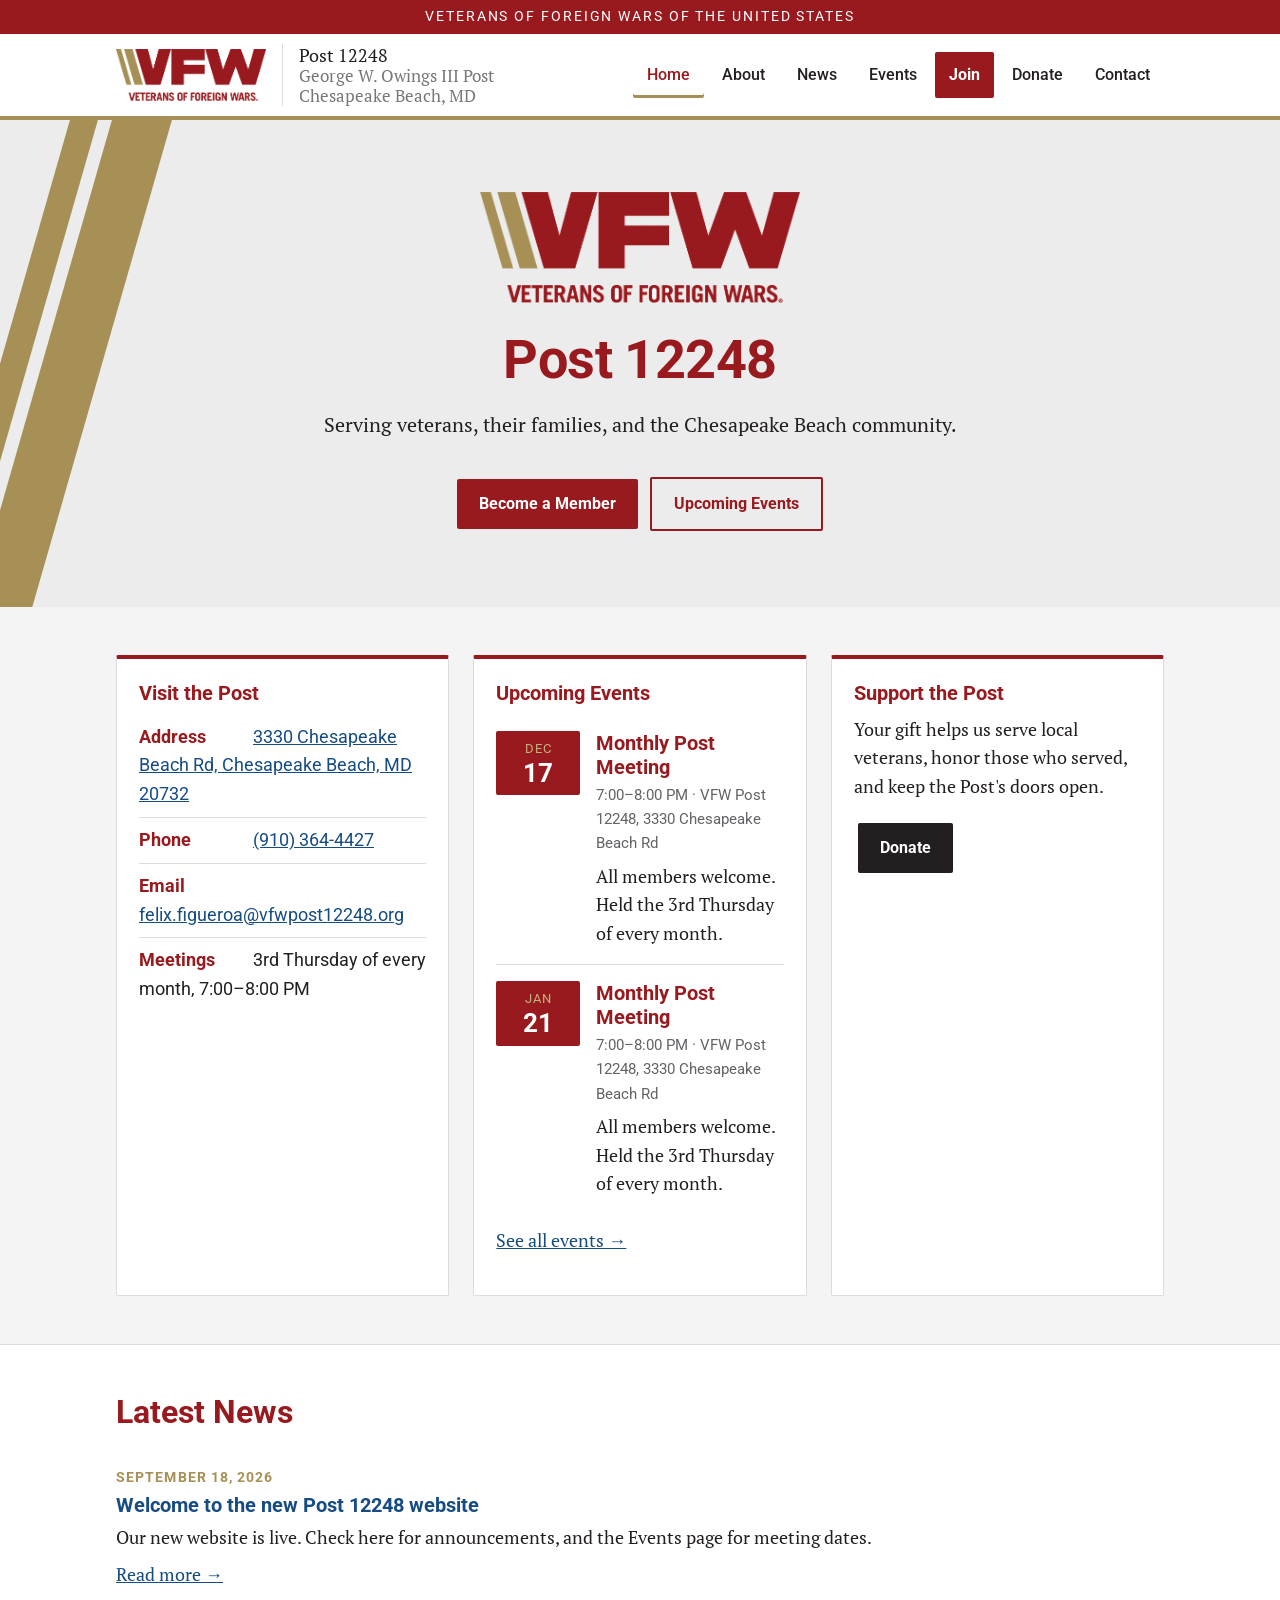
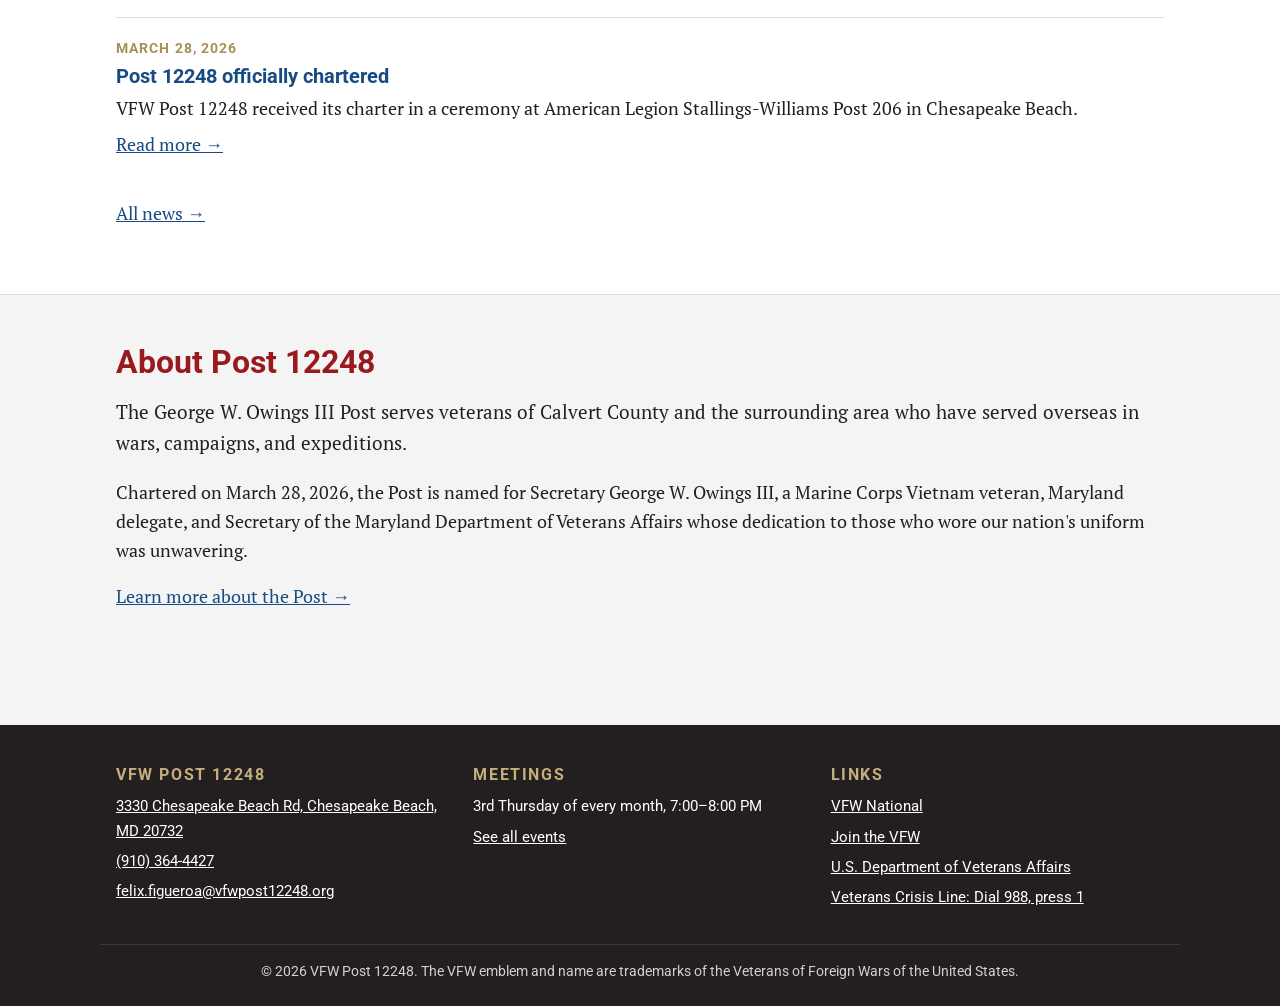
==== index.html @ eaed1338 "Add files via upload" ====
<!DOCTYPE html>
<html lang="en">
<head>
  <meta charset="utf-8">
  <meta name="viewport" content="width=device-width, initial-scale=1">
  <title>Home – VFW Post 12248</title>
  <meta name="description" content="VFW Post 12248, George W. Owings III Post, Chesapeake Beach, Maryland. Meetings the 3rd Thursday of every month at 7 PM.">
  <link rel="icon" type="image/png" href="images/favicon.png">
  <link rel="apple-touch-icon" href="images/apple-touch-icon.png">
  <link rel="preconnect" href="https://fonts.googleapis.com">
  <link rel="preconnect" href="https://fonts.gstatic.com" crossorigin>
  <link href="https://fonts.googleapis.com/css2?family=Roboto:wght@400;500;700&family=PT+Serif:ital,wght@0,400;0,700;1,400&display=swap" rel="stylesheet">
  <link rel="stylesheet" href="styles.css">
</head>
<body>
  <a class="skip" href="#main">Skip to content</a>
  <div class="topbar">Veterans of Foreign Wars of the United States</div>
  <header class="site">
    <div class="wrap">
      <a class="brand" href="index.html">
        <span class="logo"><img src="images/vfw-logo.png" alt="VFW – Veterans of Foreign Wars" width="150" height="52"></span>
        <span class="post"><strong>Post 12248</strong>George W. Owings III Post<span class="loc"><br>Chesapeake Beach, MD</span></span>
      </a>
      <button class="menu-btn" aria-expanded="false" aria-controls="nav">Menu</button>
      <nav class="main" id="nav" aria-label="Main">
        <ul><li><a href="index.html">Home</a></li><li><a href="about.html">About</a></li><li><a href="news.html">News</a></li><li><a href="events.html">Events</a></li><li><a href="join.html" class="cta">Join</a></li><li><a href="donate.html">Donate</a></li><li><a href="contact.html">Contact</a></li></ul>
      </nav>
    </div>
  </header>

  <main id="main">

    <section class="hero">
      <div class="stripes" aria-hidden="true"></div>
      <div class="wrap">
        <img class="hero-logo" src="images/vfw-logo.png" alt="VFW – Veterans of Foreign Wars" width="320" height="111">
        <h1>Post 12248</h1>
        <p>Serving veterans, their families, and the Chesapeake Beach community.</p>
        <a class="btn gold" href="join.html">Become a Member</a>
        <a class="btn outline" href="events.html">Upcoming Events</a>
      </div>
    </section>

    <section class="block">
      <div class="wrap grid">
        <div class="card">
          <h3>Visit the Post</h3>
          <ul class="info-list sans">
            <li><strong>Address</strong> <a href="https://maps.google.com/?q=3330+Chesapeake+Beach+Rd,+Chesapeake+Beach,+MD+20732">3330 Chesapeake Beach Rd, Chesapeake Beach, MD 20732</a></li>
            <li><strong>Phone</strong> <a href="tel:+19103644427">(910) 364-4427</a></li>
            <li><strong>Email</strong> <a href="mailto:felix.figueroa@vfwpost12248.org">felix.figueroa@vfwpost12248.org</a></li>
            <li><strong>Meetings</strong> 3rd Thursday of every month, 7:00–8:00 PM</li>
          </ul>
        </div>
        <div class="card">
          <h3>Upcoming Events</h3>
          <div data-events="3"></div>
          <p style="margin-top:12px"><a href="events.html">See all events &rarr;</a></p>
        </div>
        <div class="card">
          <h3>Support the Post</h3>
          <p>Your gift helps us serve local veterans, honor those who served, and keep the Post's doors open.</p>
          <a class="btn blue" href="donate.html">Donate</a>
        </div>
      </div>
    </section>

    <section class="block alt">
      <div class="wrap">
        <h2>Latest News</h2>
        <div data-news="2"></div>
        <p style="margin-top:12px"><a href="news.html">All news &rarr;</a></p>
      </div>
    </section>

    <section class="block">
      <div class="wrap">
        <h2>About Post 12248</h2>
        <p class="lead">The George W. Owings III Post serves veterans of Calvert County and the surrounding area who have served overseas in wars, campaigns, and expeditions.</p>
        <p>Chartered on March 28, 2026, the Post is named for Secretary George W. Owings III, a Marine Corps Vietnam veteran, Maryland delegate, and Secretary of the Maryland Department of Veterans Affairs whose dedication to those who wore our nation's uniform was unwavering.</p>
        <p style="margin-top:16px"><a href="about.html">Learn more about the Post &rarr;</a></p>
      </div>
    </section>

  </main>

  <footer class="site">
    <div class="wrap grid">
      <div>
        <h3>VFW Post 12248</h3>
        <ul>
          <li><a href="https://maps.google.com/?q=3330+Chesapeake+Beach+Rd,+Chesapeake+Beach,+MD+20732">3330 Chesapeake Beach Rd, Chesapeake Beach, MD 20732</a></li>
          <li><a href="tel:+19103644427">(910) 364-4427</a></li>
          <li><a href="mailto:felix.figueroa@vfwpost12248.org">felix.figueroa@vfwpost12248.org</a></li>
        </ul>
      </div>
      <div>
        <h3>Meetings</h3>
        <ul>
          <li>3rd Thursday of every month, 7:00–8:00 PM</li>
          <li><a href="events.html">See all events</a></li>
        </ul>
      </div>
      <div>
        <h3>Links</h3>
        <ul>
          <li><a href="https://www.vfw.org" rel="noopener">VFW National</a></li>
          <li><a href="https://www.vfw.org/join" rel="noopener">Join the VFW</a></li>
          <li><a href="https://www.va.gov" rel="noopener">U.S. Department of Veterans Affairs</a></li>
          <li><a href="https://www.veteranscrisisline.net" rel="noopener">Veterans Crisis Line: Dial 988, press 1</a></li>
        </ul>
      </div>
    </div>
    <div class="wrap legal">&copy; <span id="year">2026</span> VFW Post 12248. The VFW emblem and name are trademarks of the Veterans of Foreign Wars of the United States.</div>
  </footer>
  <script src="site.js"></script>
</body>
</html>
---- styles.css ----
/* VFW Post 12248 – site styles */
:root {
  /* VFW Brand Guidelines v2 (Aug 2018), primary palette */
  --vfw-red: #991a1e;
  --vfw-red-dark: #7d1518;
  --vfw-gold: #a79055;
  --vfw-gold-light: #c4b07a;
  /* secondary palette */
  --vfw-blue: #164c83;
  --vfw-gray: #767779;
  --vfw-black: #231f20;
  --text: #231f20;
  --muted: #626366;
  --bg: #f4f4f4;
  --card: #ffffff;
  --border: #dcdcdc;
  --max: 1080px;
  --sans: "Roboto", Arial, Helvetica, sans-serif;
  --serif: "PT Serif", Georgia, "Times New Roman", serif;
}
* { box-sizing: border-box; }
html { scroll-behavior: smooth; }
body {
  margin: 0;
  font-family: var(--serif);
  font-size: 18px;
  line-height: 1.6;
  color: var(--text);
  background: var(--bg);
}
a { color: var(--vfw-blue); }
a:hover { color: var(--vfw-red); }
img { max-width: 100%; height: auto; display: block; }
h1, h2, h3 { font-family: var(--sans); font-weight: 700; line-height: 1.2; color: var(--vfw-red); margin: 0 0 0.5em; }
h1 { font-size: clamp(1.9rem, 4vw, 2.8rem); }
h2 { font-size: clamp(1.5rem, 3vw, 2rem); }
h3 { font-size: 1.25rem; }
p { margin: 0 0 1em; }
.sans { font-family: var(--sans); }
.wrap { max-width: var(--max); margin: 0 auto; padding: 0 16px; }
.skip { position: absolute; left: -999px; top: 0; background: #fff; padding: 8px; z-index: 100; }
.skip:focus { left: 8px; }

/* Header / nav */
.topbar {
  background: var(--vfw-red);
  color: #fff;
  font-family: var(--sans);
  font-size: 0.85rem;
  letter-spacing: 0.14em;
  text-transform: uppercase;
  text-align: center;
  padding: 6px 16px;
}
header.site {
  background: #fff;
  color: var(--text);
  border-bottom: 4px solid var(--vfw-gold);
  position: relative;
}
header.site .wrap {
  display: flex;
  align-items: center;
  justify-content: space-between;
  gap: 16px;
  min-height: 80px;
}
.brand { display: flex; align-items: center; gap: 16px; color: var(--text); text-decoration: none; padding: 10px 0; }
.brand .logo { display: flex; flex-shrink: 0; }
.brand .logo img { width: 150px; height: auto; } /* never below 100px wide (brand minimum) */
.brand .post { font-family: var(--serif); color: var(--vfw-gray); font-size: 1.05rem; line-height: 1.2; border-left: 1px solid var(--border); padding-left: 16px; }
.brand .post strong { display: block; color: var(--text); font-weight: 400; font-size: 1.15rem; }
.wordmark { width: 280px; height: auto; margin: 0 0 20px; }
nav.main ul { list-style: none; margin: 0; padding: 0; display: flex; gap: 4px; }
nav.main a {
  display: block; padding: 10px 14px; color: var(--text); text-decoration: none;
  font-family: var(--sans); font-weight: 500; font-size: 1rem; border-radius: 2px;
}
nav.main a:hover, nav.main a[aria-current="page"] { color: var(--vfw-red); box-shadow: inset 0 -3px 0 var(--vfw-gold); }
nav.main a.cta { background: var(--vfw-red); color: #fff; font-weight: 700; box-shadow: none; }
nav.main a.cta:hover { background: var(--vfw-red-dark); color: #fff; }
.menu-btn {
  display: none; background: none; border: 2px solid var(--vfw-red); color: var(--vfw-red);
  padding: 8px 12px; border-radius: 4px; font-size: 1rem; cursor: pointer;
  font-family: var(--sans);
}
@media (max-width: 820px) {
  .menu-btn { display: block; }
  .brand .logo img { width: 110px; }
  .brand .post { font-size: 0.85rem; line-height: 1.25; }
  .brand .post strong { font-size: 1rem; }
  .brand .post .loc { display: none; }
  .topbar { font-size: 0.7rem; letter-spacing: 0.08em; }
  .hero { padding: 56px 16px; }
  .hero .stripes { display: none; }
  .hero { border-left: 10px solid var(--vfw-gold); }
  nav.main { display: none; position: absolute; left: 0; right: 0; top: 100%;
    background: #fff; border-bottom: 4px solid var(--vfw-gold); box-shadow: 0 8px 16px rgba(0,0,0,0.12); z-index: 50; }
  nav.main.open { display: block; }
  nav.main ul { flex-direction: column; padding: 8px 16px 16px; }
  nav.main a { padding: 14px; font-size: 1.1rem; }
}

/* Hero */
.hero {
  position: relative; overflow: hidden;
  background: #ececec;
  color: var(--text);
  text-align: center;
  padding: 72px 16px;
}
/* Brand "bold stripes" device: two stripes at 74°, thin = X, gap = 0.5X, wide = 1.5X+ */
.stripes { position: absolute; top: -10%; bottom: -10%; left: 0; width: 220px; pointer-events: none; }
.stripes::before, .stripes::after { content: ""; position: absolute; top: 0; bottom: 0; background: var(--vfw-gold); transform: skewX(-16deg); }
.stripes::before { left: 0; width: 28px; }
.stripes::after { left: 42px; width: 60px; }
.hero .wrap { position: relative; }
.hero h1 { color: var(--vfw-red); margin-bottom: 0.3em; font-size: clamp(2.2rem, 5vw, 3.4rem); letter-spacing: -0.01em; }
.hero p { font-size: 1.25rem; max-width: 640px; margin: 0 auto 1.6em; }
.hero-logo { width: min(320px, 70vw); height: auto; margin: 0 auto 24px; }
.btn {
  display: inline-block; padding: 12px 22px; border-radius: 2px; text-decoration: none;
  font-family: var(--sans); font-weight: bold; font-size: 1rem; margin: 4px;
}
.btn.gold { background: var(--vfw-red); color: #fff; }
.btn.gold:hover { background: var(--vfw-red-dark); color: #fff; }
.btn.outline { border: 2px solid var(--vfw-red); color: var(--vfw-red); }
.btn.outline:hover { background: var(--vfw-red); color: #fff; }
.btn.blue { background: var(--vfw-black); color: #fff; }
.btn.blue:hover { background: #000; color: #fff; }

/* Sections */
section.block { padding: 48px 0; }
section.block.alt { background: #fff; border-top: 1px solid var(--border); border-bottom: 1px solid var(--border); }
.page-title { position: relative; overflow: hidden; background: var(--vfw-red); color: #fff; padding: 36px 16px; border-bottom: 4px solid var(--vfw-gold); }
.page-title .stripes::before, .page-title .stripes::after { background: rgba(255,255,255,0.10); }
.page-title .wrap { position: relative; }
.page-title h1 { color: #fff; margin: 0; }
.page-title p { margin: 6px 0 0; opacity: 0.9; }
.grid { display: grid; gap: 24px; grid-template-columns: repeat(auto-fit, minmax(260px, 1fr)); }
.card {
  background: var(--card); border: 1px solid var(--border); border-top: 4px solid var(--vfw-red);
  padding: 22px; border-radius: 2px;
}
.card h3 { margin-top: 0; }
.lead { font-size: 1.2rem; }
.muted { color: var(--muted); }
.placeholder {
  background: #fff8dc; border: 2px dashed #c9a227; padding: 12px 16px; border-radius: 2px;
  font-family: var(--sans); font-size: 0.95rem; color: #6b5300;
}
.photo-slot {
  background: #e9e6dd; border: 2px dashed #b9b4a6; border-radius: 4px; min-height: 220px;
  display: flex; align-items: center; justify-content: center; text-align: center;
  color: var(--muted); font-family: var(--sans); font-size: 0.95rem; padding: 16px;
}
.figure { margin: 24px 0 0; }
.portrait { float: right; margin: 0 0 12px 24px; width: 180px; text-align: center; }
.portrait img { border-radius: 2px; border: 1px solid var(--border); }
.portrait figcaption { font-family: var(--sans); font-size: 0.85rem; color: var(--muted); margin-top: 6px; }
@media (max-width: 600px) { .portrait { float: none; margin: 0 auto 16px; } }
.figure img { border-radius: 2px; border: 1px solid var(--border); }
.figure figcaption { font-family: var(--sans); font-size: 0.9rem; color: var(--muted); margin-top: 8px; }
.info-list { list-style: none; padding: 0; margin: 0; }
.info-list li { padding: 8px 0; border-bottom: 1px solid var(--border); }
.info-list li:last-child { border-bottom: 0; }
.info-list strong { display: inline-block; min-width: 110px; color: var(--vfw-red); }
table { width: 100%; border-collapse: collapse; background: #fff; }
th, td { text-align: left; padding: 10px 12px; border-bottom: 1px solid var(--border); vertical-align: top; }
th { background: var(--vfw-red); color: #fff; font-family: var(--sans); font-weight: bold; }

/* Events */
.event { display: grid; grid-template-columns: 84px 1fr; gap: 16px; padding: 16px 0; border-bottom: 1px solid var(--border); }
.event:last-child { border-bottom: 0; }
.event .date {
  background: var(--vfw-red); color: #fff; border-radius: 2px; text-align: center; padding: 8px 4px;
  font-family: var(--sans); align-self: start;
}
.event .date .m { display: block; font-size: 0.8rem; text-transform: uppercase; color: var(--vfw-gold-light); letter-spacing: 0.08em; }
.event .date .d { display: block; font-size: 1.6rem; font-weight: bold; line-height: 1.1; }
.event .date.multi .d { font-size: 1.05rem; padding-top: 4px; }
.event h3 { margin: 0 0 4px; }
.event .meta { font-family: var(--sans); font-size: 0.95rem; color: var(--muted); margin-bottom: 6px; }
.event p { margin: 0; }
.no-events { color: var(--muted); font-style: italic; }

/* News */
.news-item { padding: 20px 0; border-bottom: 1px solid var(--border); }
.news-item:last-child { border-bottom: 0; }
.news-date { font-family: var(--sans); font-size: 0.85rem; text-transform: uppercase; letter-spacing: 0.08em; color: var(--vfw-gold); font-weight: 700; margin-bottom: 4px; }
.news-item h3 { margin: 0 0 6px; }
.news-item h3 a { text-decoration: none; }
.news-item h3 a:hover { text-decoration: underline; }
.story { font-size: 1.1rem; }
.story img { margin: 16px 0; border-radius: 4px; }
.news-item p { margin: 0 0 8px; }

/* Forms */
form label { display: block; font-family: var(--sans); font-weight: 700; margin: 14px 0 6px; color: var(--text); }
form input, form textarea, form select {
  width: 100%; padding: 12px; font-size: 1rem; border: 1px solid #b9b4a6; border-radius: 4px; font-family: inherit;
}
form input:focus, form textarea:focus { outline: 3px solid var(--vfw-gold-light); border-color: var(--vfw-red); }
form button { margin-top: 18px; border: 0; cursor: pointer; }

/* Map */
.map { border: 0; width: 100%; height: 320px; border-radius: 4px; border: 1px solid var(--border); }

/* Footer */
footer.site {
  background: var(--vfw-black); color: #fff; padding: 40px 0 24px; margin-top: 48px;
  font-family: var(--sans); font-size: 0.95rem;
}
footer.site h3 { color: var(--vfw-gold-light); font-family: var(--sans); font-size: 1rem; text-transform: uppercase; letter-spacing: 0.1em; margin-bottom: 10px; }
footer.site a { color: #fff; }
footer.site a:hover { color: var(--vfw-gold-light); }
footer.site ul { list-style: none; padding: 0; margin: 0; }
footer.site li { margin: 6px 0; }
footer.site .legal { border-top: 1px solid rgba(255,255,255,0.15); margin-top: 28px; padding-top: 16px; font-size: 0.85rem; opacity: 0.8; text-align: center; }
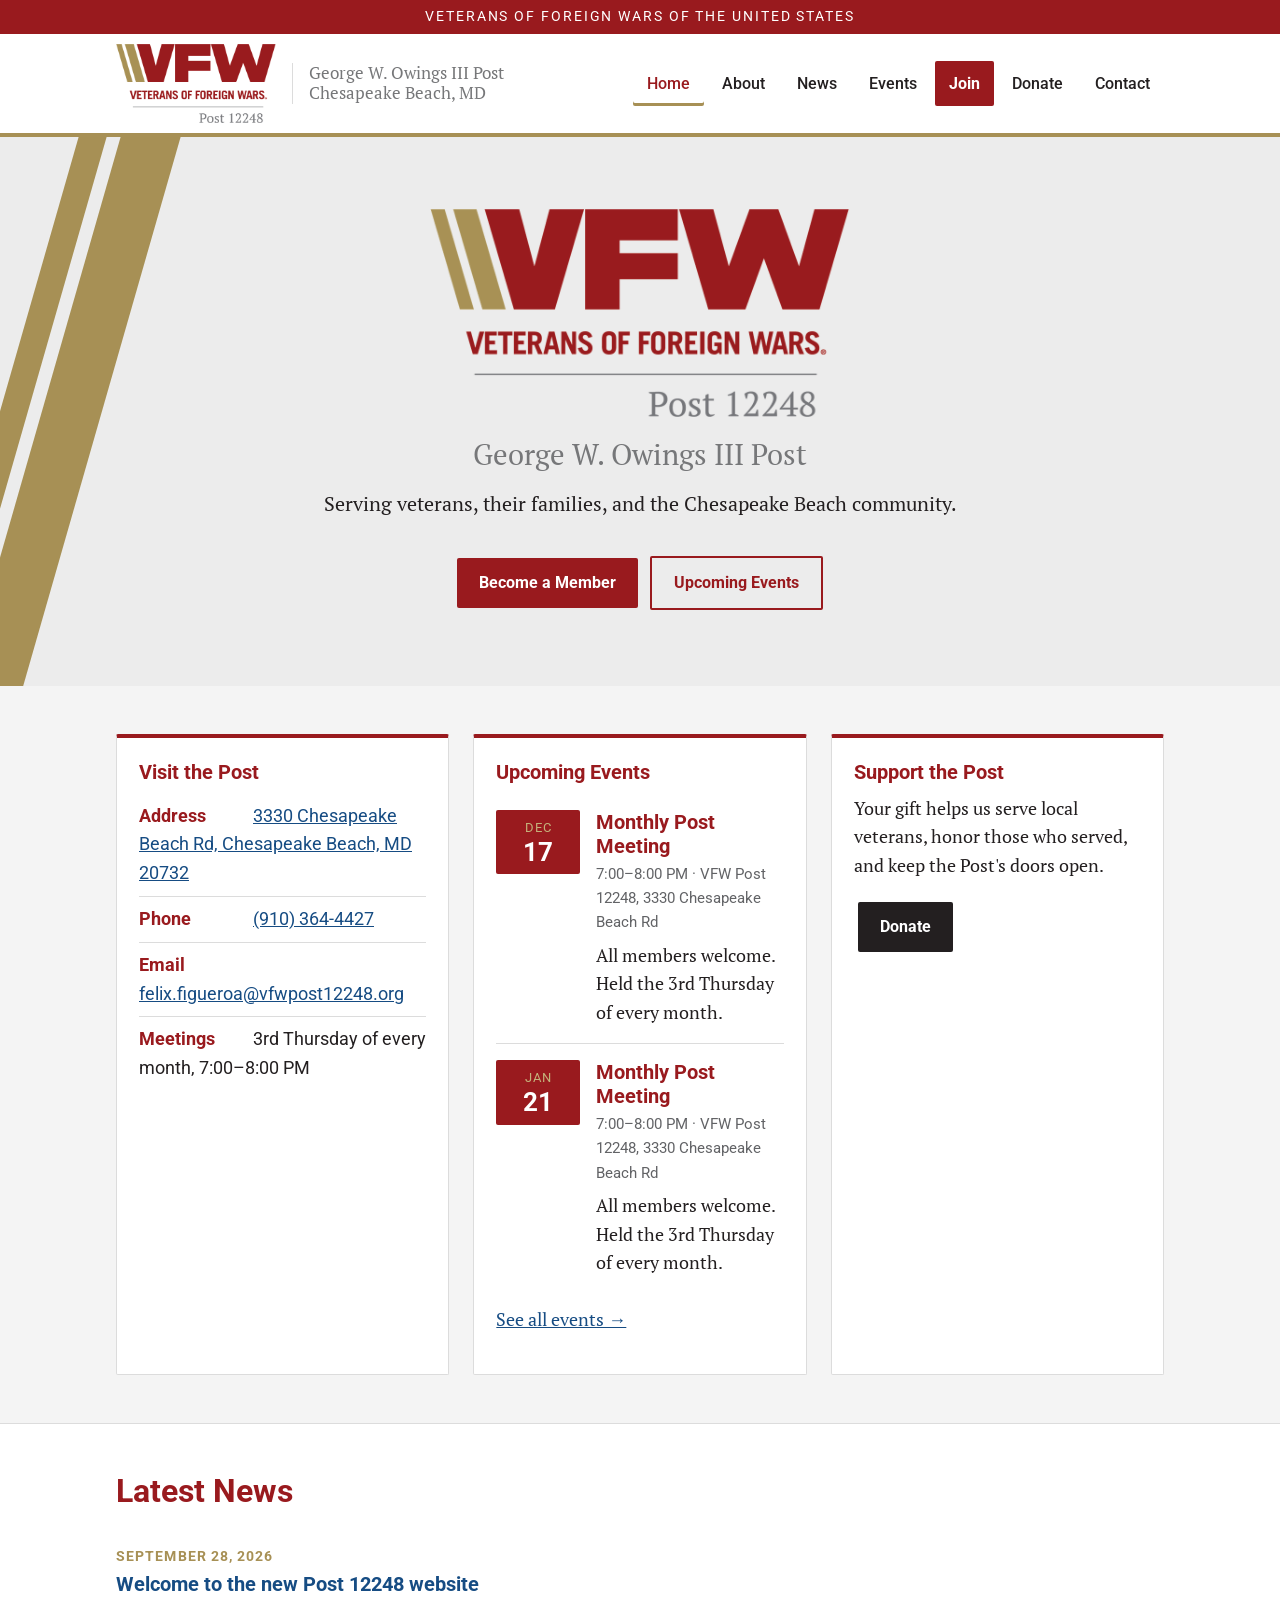
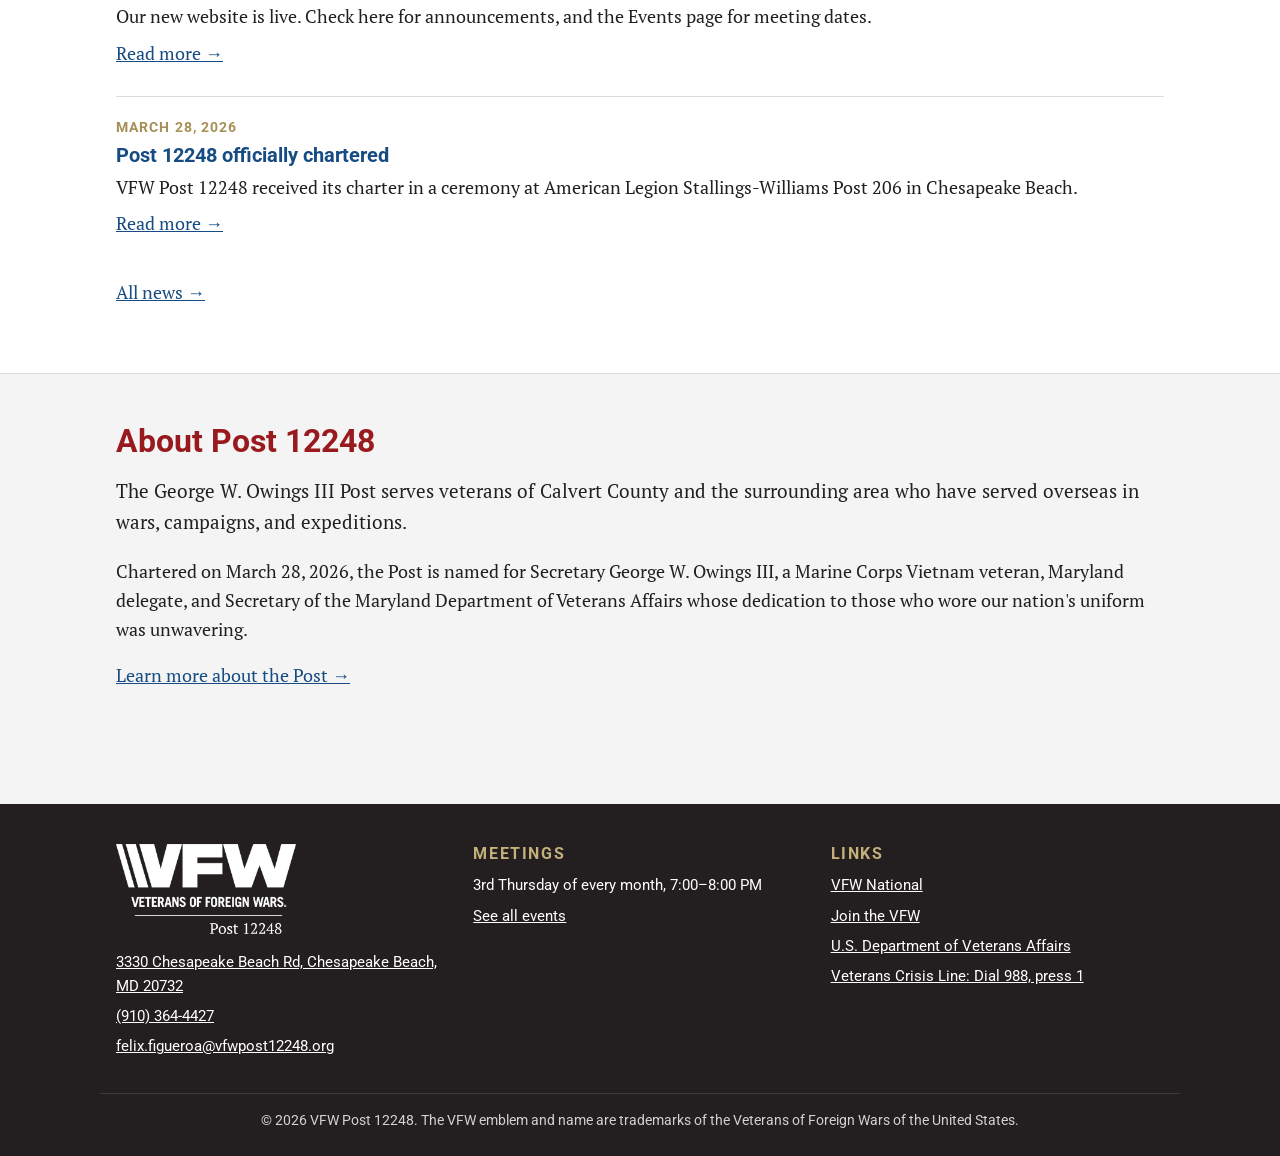
==== commit 08b2c663: "Add files via upload" ====
--- a/index.html
+++ b/index.html
@@ -18,8 +18,8 @@
   <header class="site">
     <div class="wrap">
       <a class="brand" href="index.html">
-        <span class="logo"><img src="images/vfw-logo.png" alt="VFW – Veterans of Foreign Wars" width="150" height="52"></span>
-        <span class="post"><strong>Post 12248</strong>George W. Owings III Post<span class="loc"><br>Chesapeake Beach, MD</span></span>
+        <span class="logo"><img src="images/post12248-logo.png" alt="VFW – Veterans of Foreign Wars, Post 12248" width="160" height="79"></span>
+        <span class="post">George W. Owings III Post<span class="loc"><br>Chesapeake Beach, MD</span></span>
       </a>
       <button class="menu-btn" aria-expanded="false" aria-controls="nav">Menu</button>
       <nav class="main" id="nav" aria-label="Main">
@@ -33,8 +33,7 @@
     <section class="hero">
       <div class="stripes" aria-hidden="true"></div>
       <div class="wrap">
-        <img class="hero-logo" src="images/vfw-logo.png" alt="VFW – Veterans of Foreign Wars" width="320" height="111">
-        <h1>Post 12248</h1>
+        <h1 class="hero-title"><img class="hero-logo" src="images/post12248-logo.png" alt="VFW Post 12248" width="420" height="208"><span>George W. Owings III Post</span></h1>
         <p>Serving veterans, their families, and the Chesapeake Beach community.</p>
         <a class="btn gold" href="join.html">Become a Member</a>
         <a class="btn outline" href="events.html">Upcoming Events</a>
@@ -87,7 +86,7 @@
   <footer class="site">
     <div class="wrap grid">
       <div>
-        <h3>VFW Post 12248</h3>
+        <img class="footer-logo" src="images/post12248-logo-white.png" alt="VFW Post 12248" width="180" height="89" loading="lazy">
         <ul>
           <li><a href="https://maps.google.com/?q=3330+Chesapeake+Beach+Rd,+Chesapeake+Beach,+MD+20732">3330 Chesapeake Beach Rd, Chesapeake Beach, MD 20732</a></li>
           <li><a href="tel:+19103644427">(910) 364-4427</a></li>
--- a/styles.css
+++ b/styles.css
@@ -67,9 +67,9 @@
 }
 .brand { display: flex; align-items: center; gap: 16px; color: var(--text); text-decoration: none; padding: 10px 0; }
 .brand .logo { display: flex; flex-shrink: 0; }
-.brand .logo img { width: 150px; height: auto; } /* never below 100px wide (brand minimum) */
+.brand .logo img { width: 160px; height: auto; } /* official Post logo; never below 100px wide (brand minimum) */
 .brand .post { font-family: var(--serif); color: var(--vfw-gray); font-size: 1.05rem; line-height: 1.2; border-left: 1px solid var(--border); padding-left: 16px; }
-.brand .post strong { display: block; color: var(--text); font-weight: 400; font-size: 1.15rem; }
+
 .wordmark { width: 280px; height: auto; margin: 0 0 20px; }
 nav.main ul { list-style: none; margin: 0; padding: 0; display: flex; gap: 4px; }
 nav.main a {
@@ -88,7 +88,6 @@
   .menu-btn { display: block; }
   .brand .logo img { width: 110px; }
   .brand .post { font-size: 0.85rem; line-height: 1.25; }
-  .brand .post strong { font-size: 1rem; }
   .brand .post .loc { display: none; }
   .topbar { font-size: 0.7rem; letter-spacing: 0.08em; }
   .hero { padding: 56px 16px; }
@@ -117,7 +116,9 @@
 .hero .wrap { position: relative; }
 .hero h1 { color: var(--vfw-red); margin-bottom: 0.3em; font-size: clamp(2.2rem, 5vw, 3.4rem); letter-spacing: -0.01em; }
 .hero p { font-size: 1.25rem; max-width: 640px; margin: 0 auto 1.6em; }
-.hero-logo { width: min(320px, 70vw); height: auto; margin: 0 auto 24px; }
+.hero-logo { width: min(420px, 80vw); height: auto; margin: 0 auto 20px; display: block; }
+.hero-title span { display: block; font-family: var(--serif); font-weight: 400; color: var(--vfw-gray); font-size: clamp(1.3rem, 3vw, 1.8rem); letter-spacing: 0; }
+.footer-logo { width: 180px; height: auto; margin: 0 0 16px; }
 .btn {
   display: inline-block; padding: 12px 22px; border-radius: 2px; text-decoration: none;
   font-family: var(--sans); font-weight: bold; font-size: 1rem; margin: 4px;
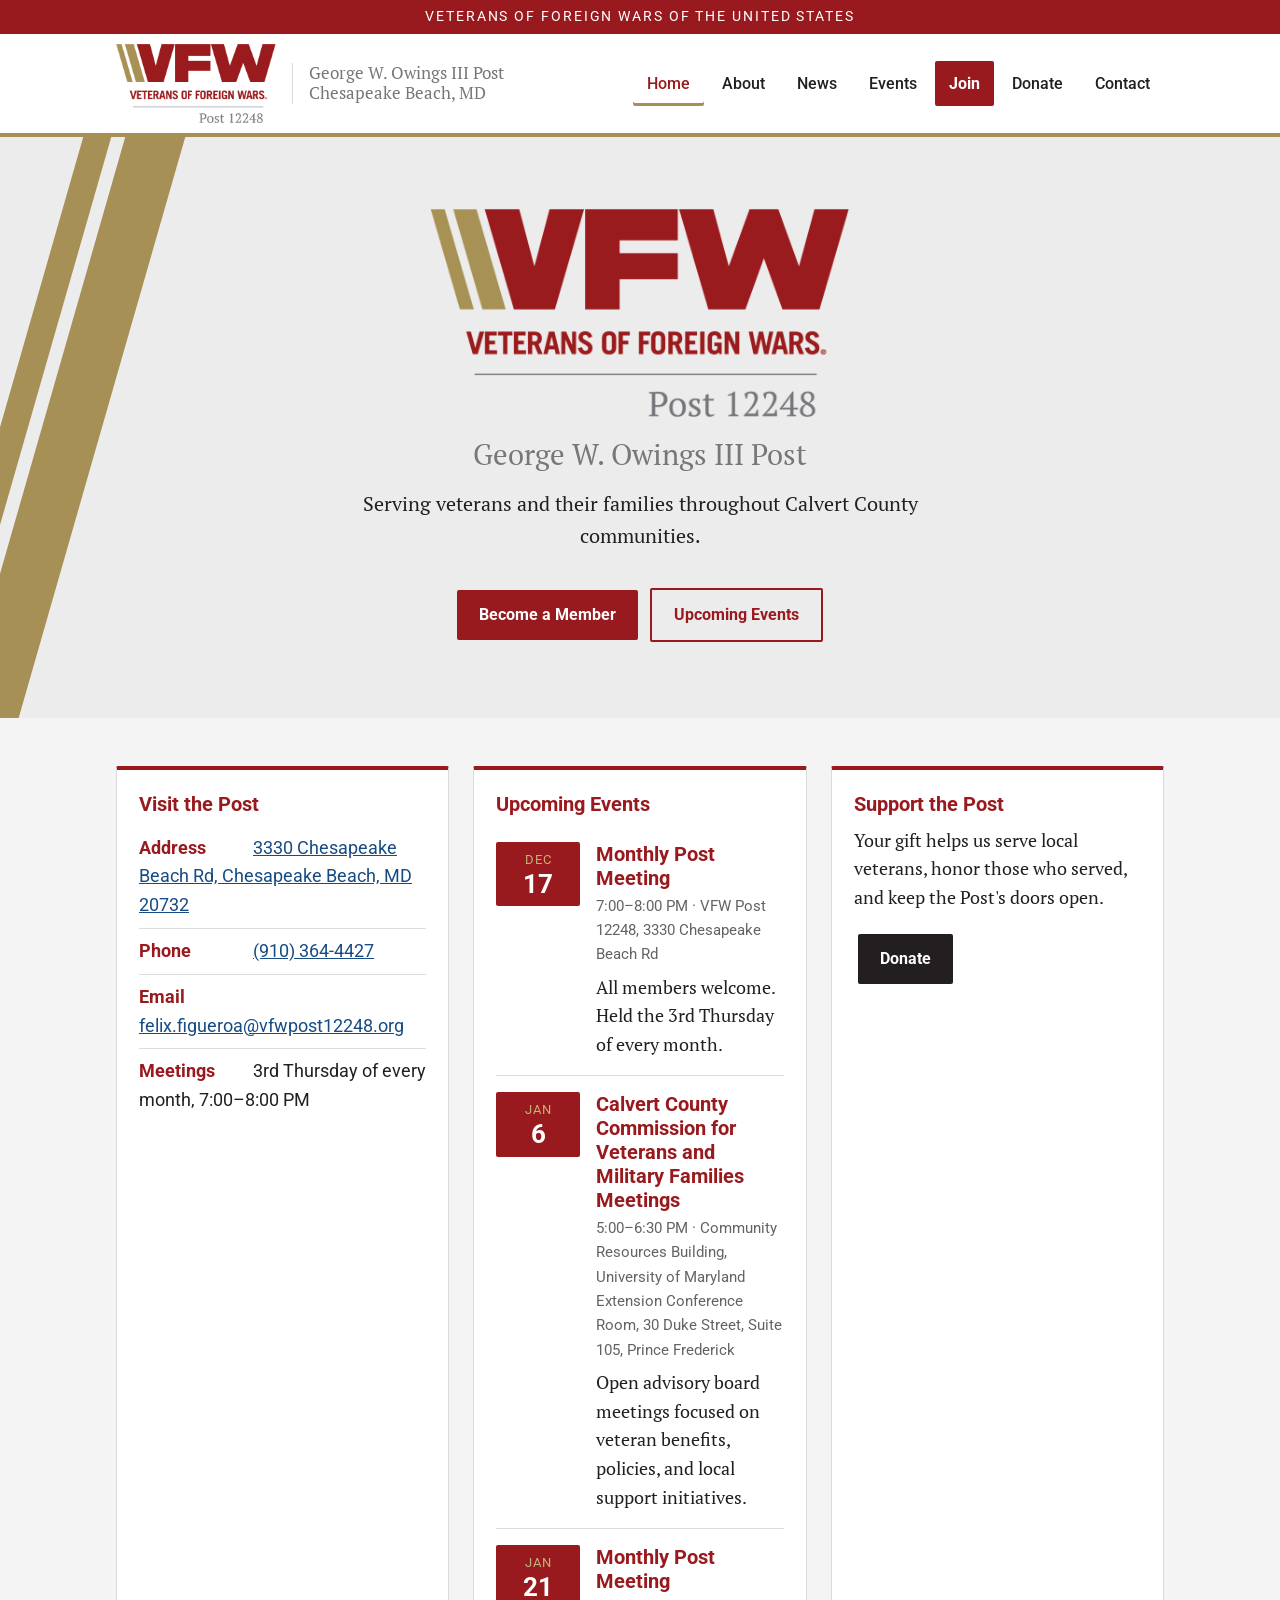
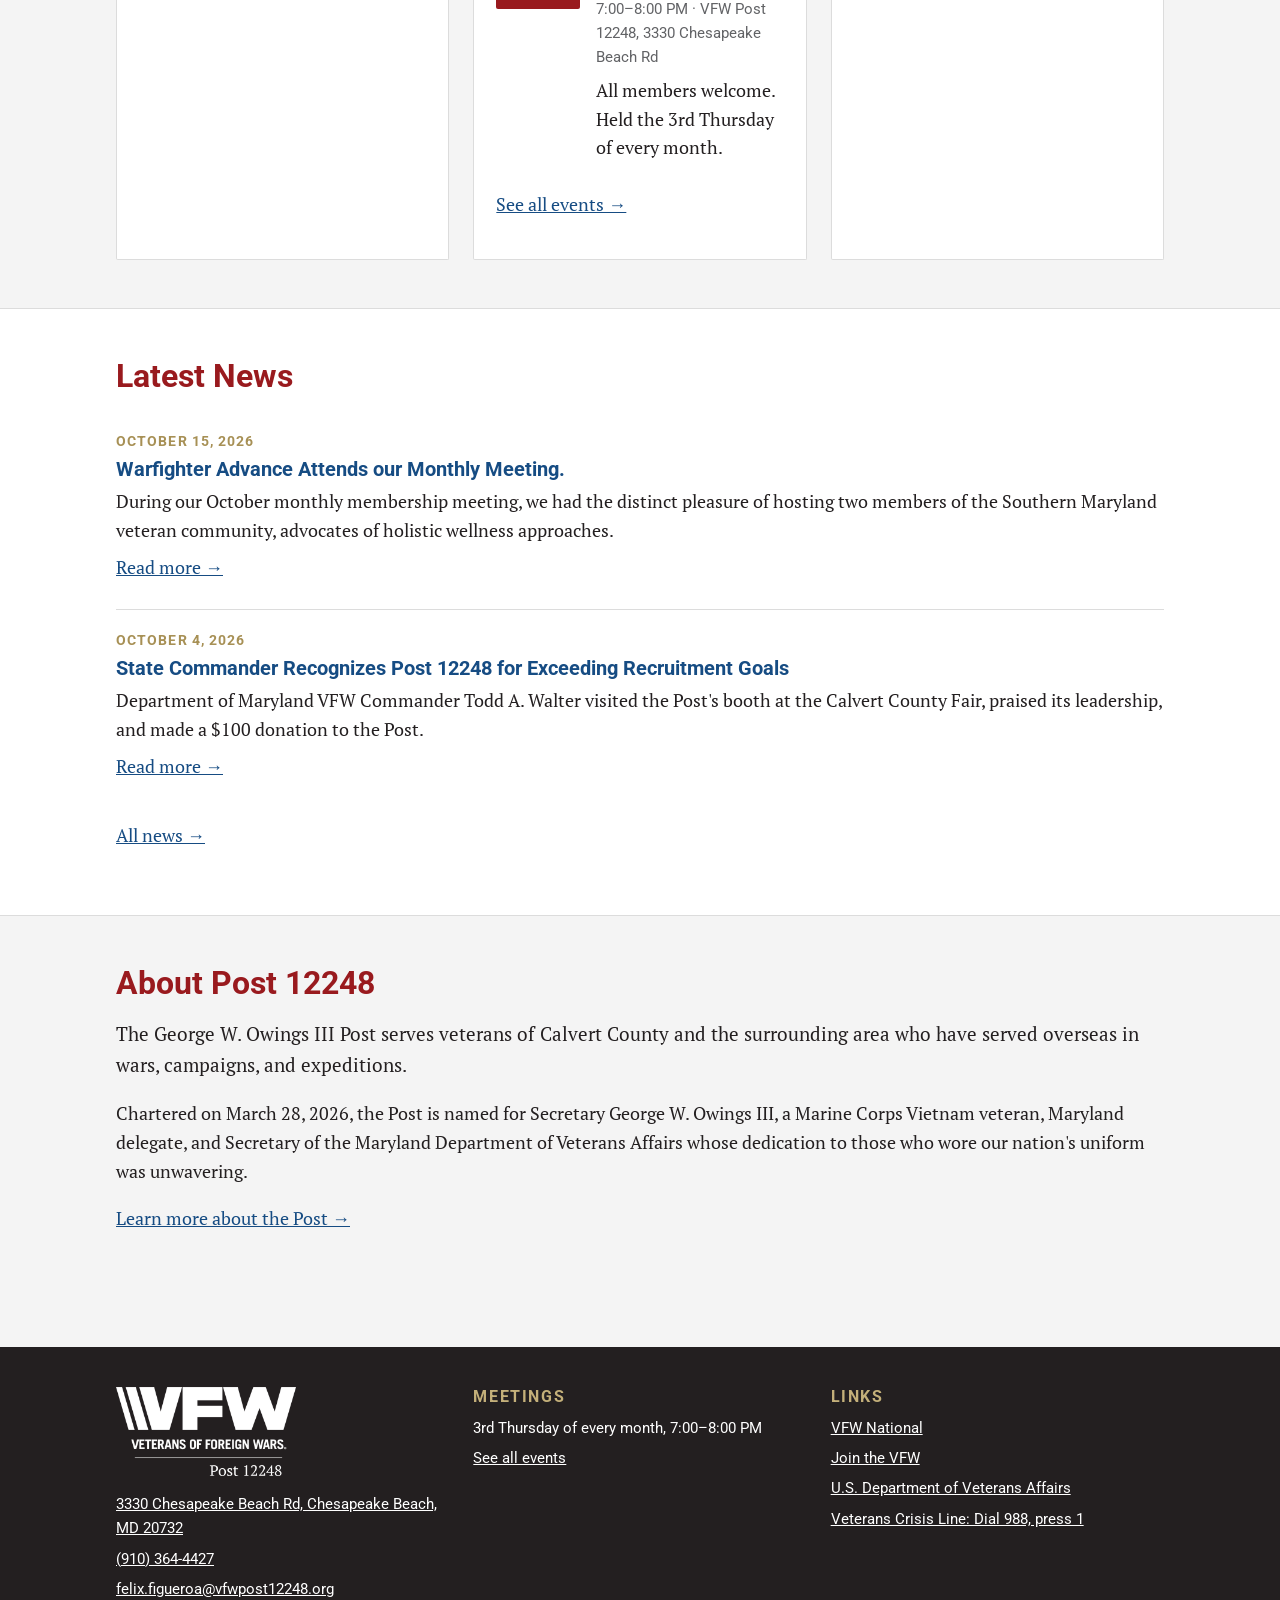
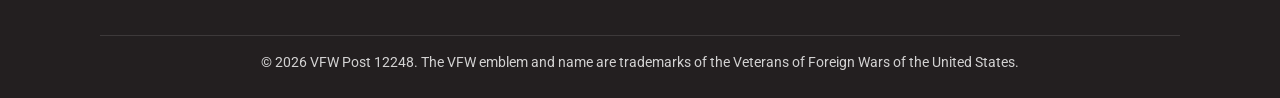
==== commit b909f549: "Update index.html" ====
--- a/index.html
+++ b/index.html
@@ -34,7 +34,7 @@
       <div class="stripes" aria-hidden="true"></div>
       <div class="wrap">
         <h1 class="hero-title"><img class="hero-logo" src="images/post12248-logo.png" alt="VFW Post 12248" width="420" height="208"><span>George W. Owings III Post</span></h1>
-        <p>Serving veterans, their families, and the Chesapeake Beach community.</p>
+        <p>Serving veterans and their families throughout Calvert County communities.</p>
         <a class="btn gold" href="join.html">Become a Member</a>
         <a class="btn outline" href="events.html">Upcoming Events</a>
       </div>
--- a/styles.css
+++ b/styles.css
@@ -183,6 +183,8 @@
 .event h3 { margin: 0 0 4px; }
 .event .meta { font-family: var(--sans); font-size: 0.95rem; color: var(--muted); margin-bottom: 6px; }
 .event p { margin: 0; }
+.event-img { display: block; margin-top: 12px; max-width: 360px; }
+.event-img img { border: 1px solid var(--border); border-radius: 2px; }
 .no-events { color: var(--muted); font-style: italic; }
 
 /* News */
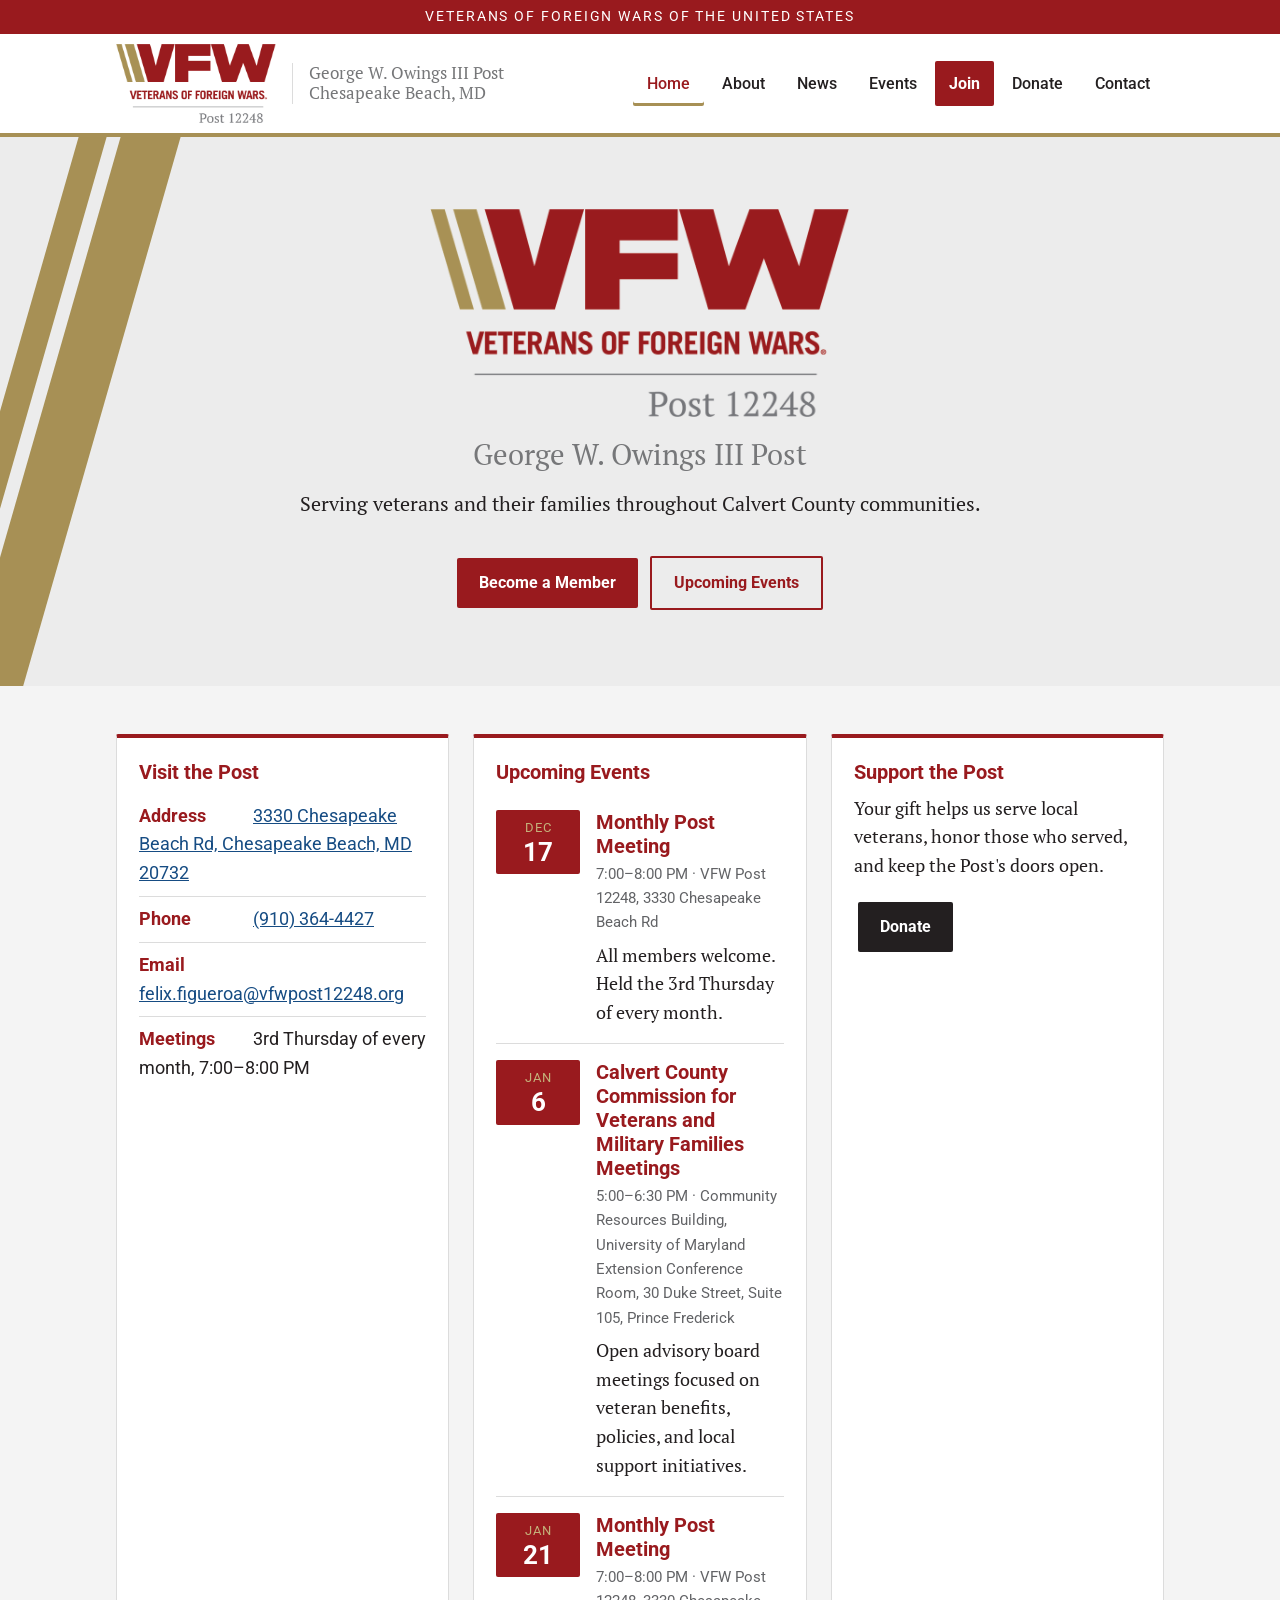
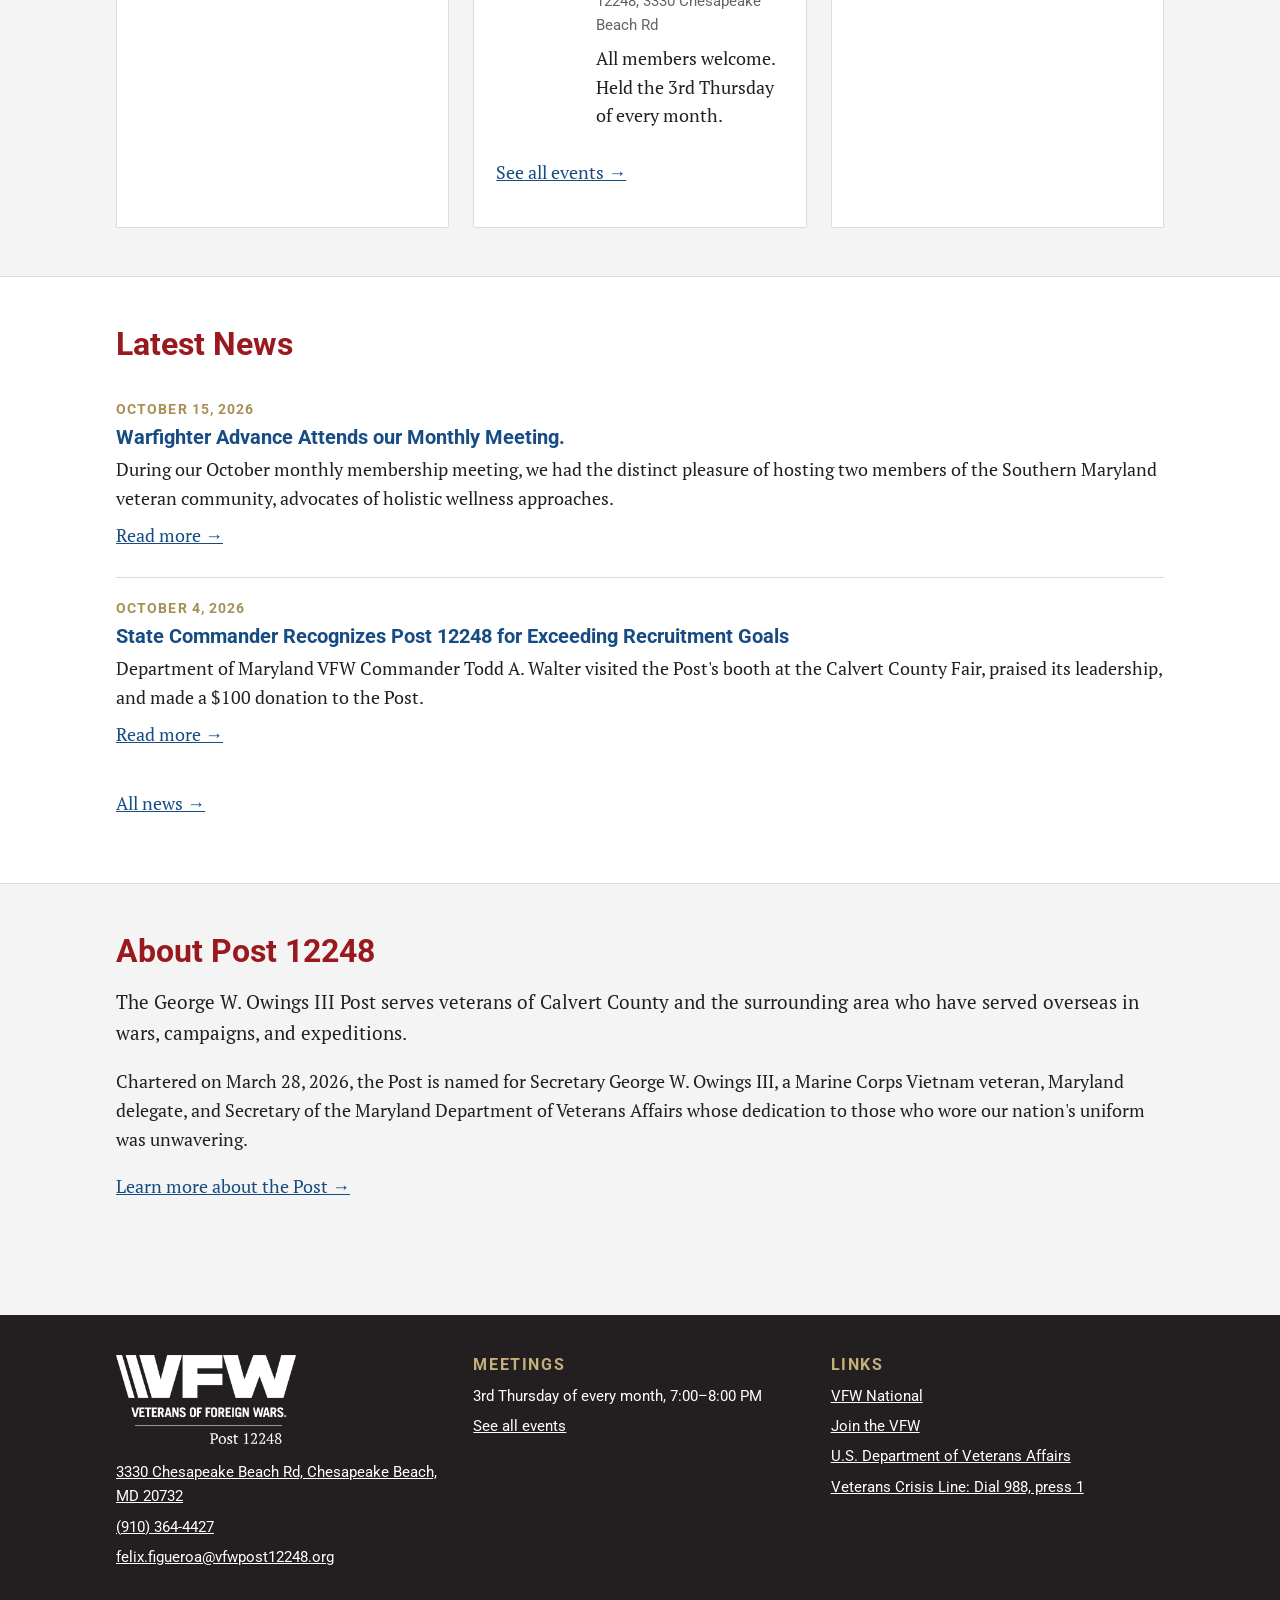
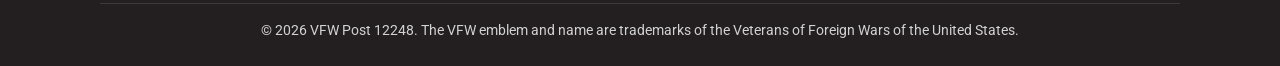
==== commit 94117f2b: "Add files via upload" ====
--- a/index.html
+++ b/index.html
@@ -5,6 +5,7 @@
   <meta name="viewport" content="width=device-width, initial-scale=1">
   <title>Home – VFW Post 12248</title>
   <meta name="description" content="VFW Post 12248, George W. Owings III Post, Chesapeake Beach, Maryland. Meetings the 3rd Thursday of every month at 7 PM.">
+  <link rel="canonical" href="https://www.vfwpost12248.org/">
   <link rel="icon" type="image/png" href="images/favicon.png">
   <link rel="apple-touch-icon" href="images/apple-touch-icon.png">
   <link rel="preconnect" href="https://fonts.googleapis.com">
--- a/styles.css
+++ b/styles.css
@@ -115,7 +115,7 @@
 .stripes::after { left: 42px; width: 60px; }
 .hero .wrap { position: relative; }
 .hero h1 { color: var(--vfw-red); margin-bottom: 0.3em; font-size: clamp(2.2rem, 5vw, 3.4rem); letter-spacing: -0.01em; }
-.hero p { font-size: 1.25rem; max-width: 640px; margin: 0 auto 1.6em; }
+.hero p { font-size: 1.25rem; max-width: 720px; margin: 0 auto 1.6em; }
 .hero-logo { width: min(420px, 80vw); height: auto; margin: 0 auto 20px; display: block; }
 .hero-title span { display: block; font-family: var(--serif); font-weight: 400; color: var(--vfw-gray); font-size: clamp(1.3rem, 3vw, 1.8rem); letter-spacing: 0; }
 .footer-logo { width: 180px; height: auto; margin: 0 0 16px; }
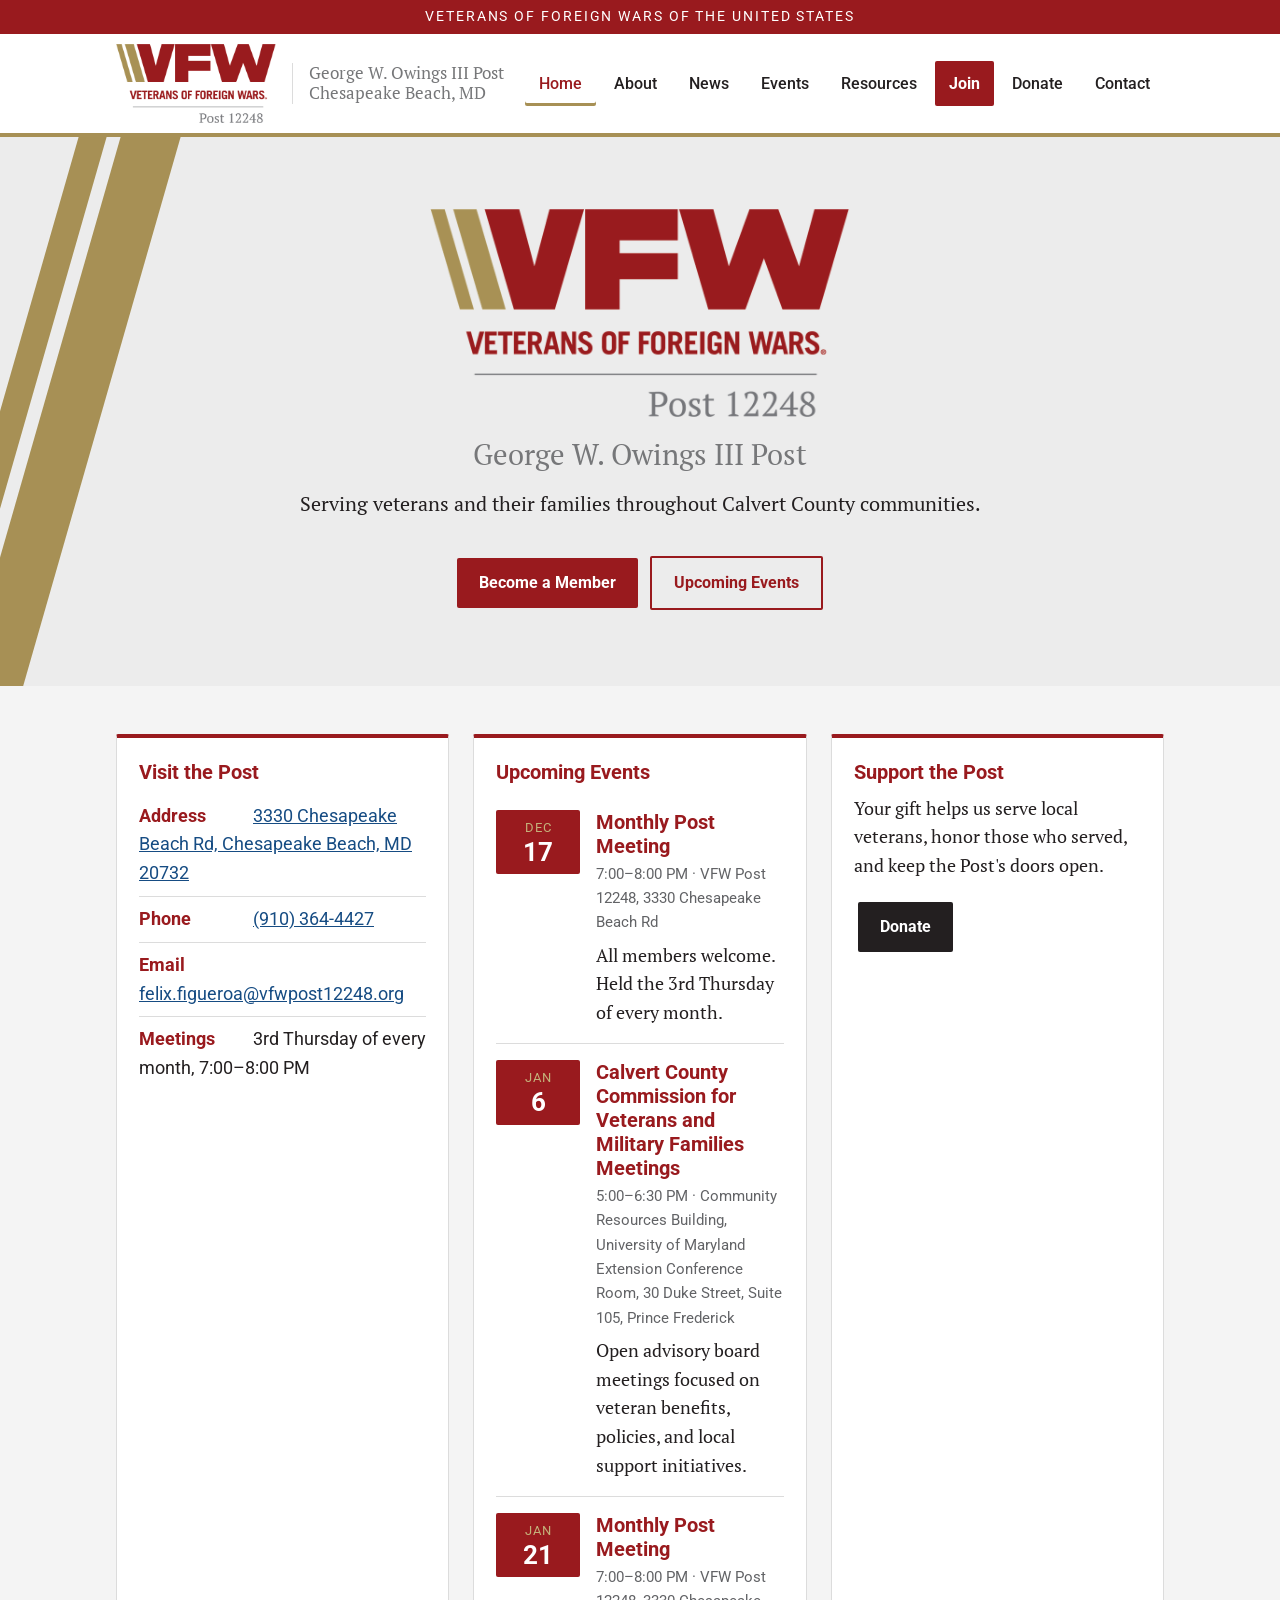
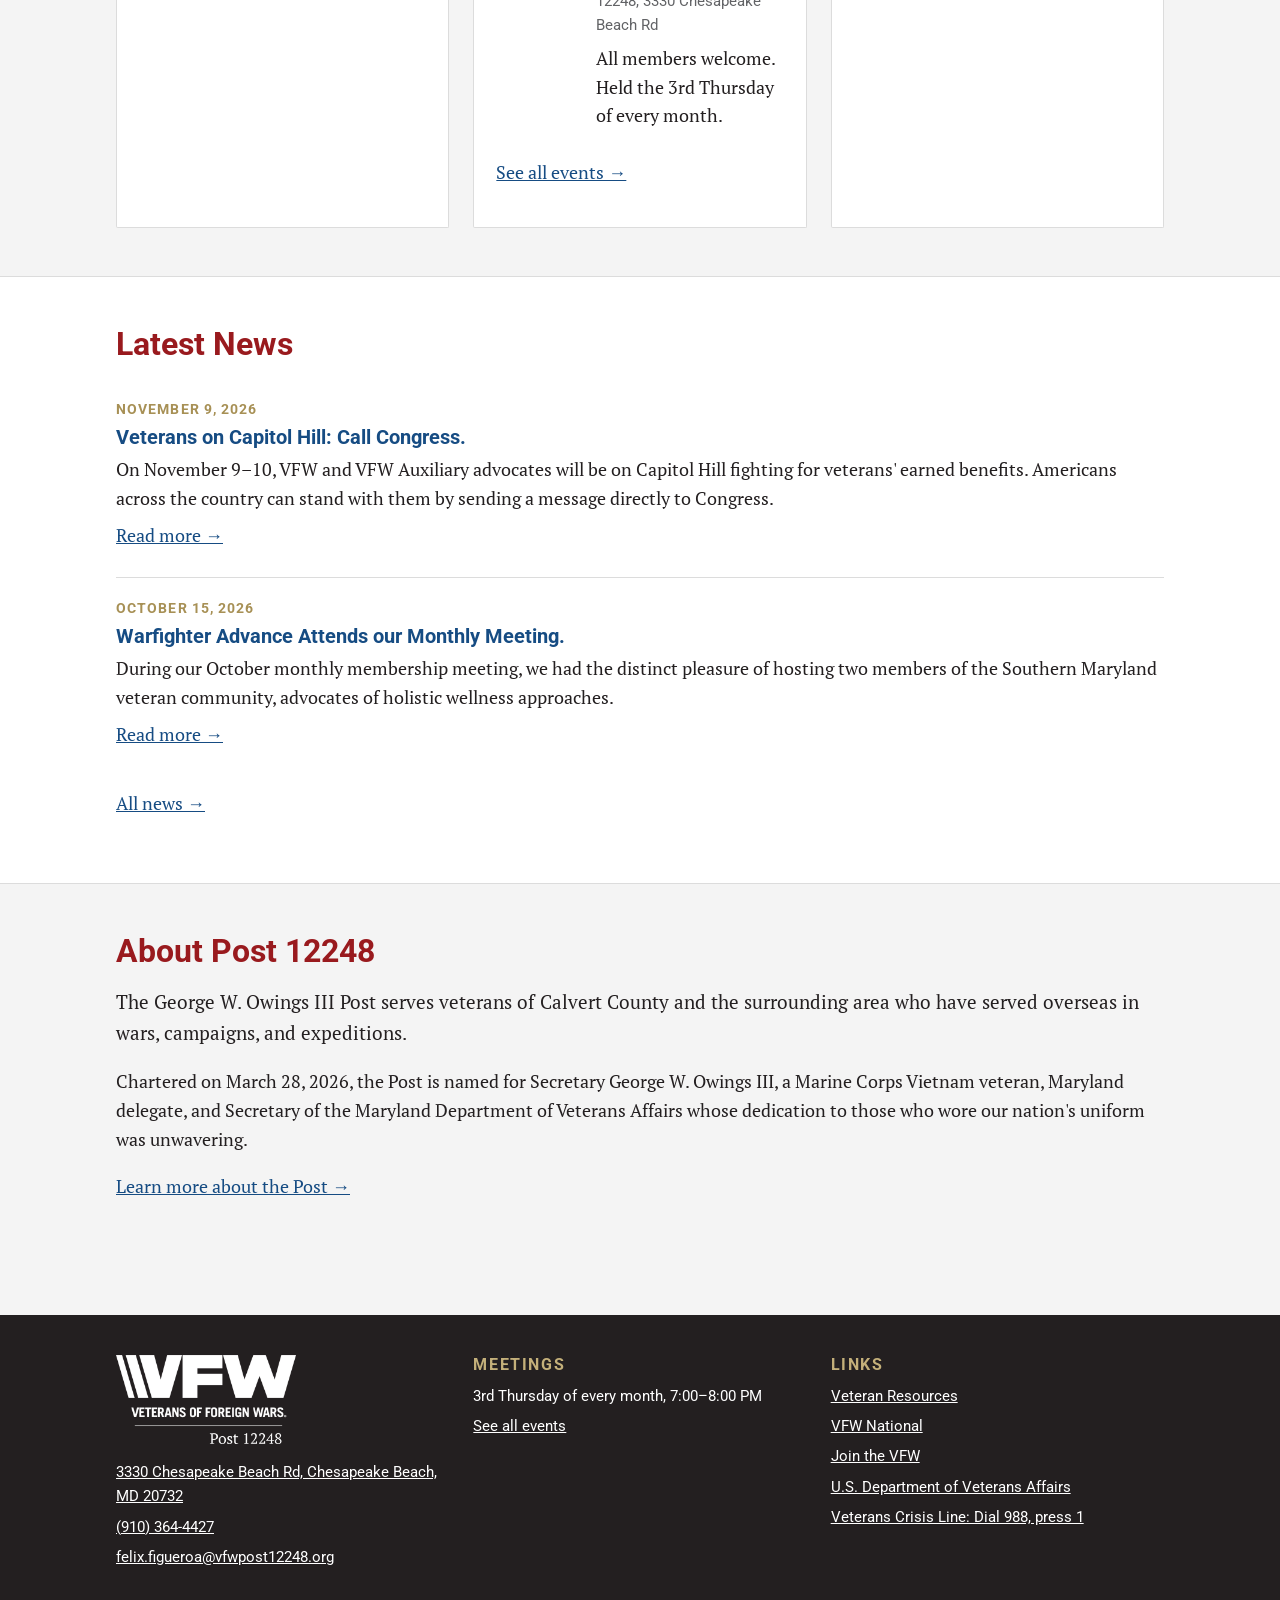
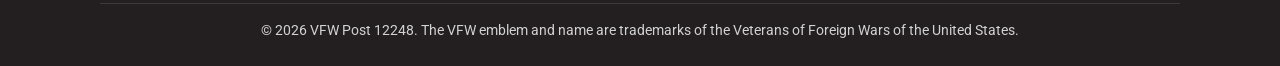
==== commit bd7966d8: "Initial preview of the new veteran resource page" ====
--- a/index.html
+++ b/index.html
@@ -24,7 +24,7 @@
       </a>
       <button class="menu-btn" aria-expanded="false" aria-controls="nav">Menu</button>
       <nav class="main" id="nav" aria-label="Main">
-        <ul><li><a href="index.html">Home</a></li><li><a href="about.html">About</a></li><li><a href="news.html">News</a></li><li><a href="events.html">Events</a></li><li><a href="join.html" class="cta">Join</a></li><li><a href="donate.html">Donate</a></li><li><a href="contact.html">Contact</a></li></ul>
+        <ul><li><a href="index.html">Home</a></li><li><a href="about.html">About</a></li><li><a href="news.html">News</a></li><li><a href="events.html">Events</a></li><li><a href="resources.html">Resources</a></li><li><a href="join.html" class="cta">Join</a></li><li><a href="donate.html">Donate</a></li><li><a href="contact.html">Contact</a></li></ul>
       </nav>
     </div>
   </header>
@@ -104,6 +104,7 @@
       <div>
         <h3>Links</h3>
         <ul>
+          <li><a href="resources.html">Veteran Resources</a></li>
           <li><a href="https://www.vfw.org" rel="noopener">VFW National</a></li>
           <li><a href="https://www.vfw.org/join" rel="noopener">Join the VFW</a></li>
           <li><a href="https://www.va.gov" rel="noopener">U.S. Department of Veterans Affairs</a></li>
--- a/styles.css
+++ b/styles.css
@@ -84,7 +84,11 @@
   padding: 8px 12px; border-radius: 4px; font-size: 1rem; cursor: pointer;
   font-family: var(--sans);
 }
-@media (max-width: 820px) {
+@media (max-width: 1100px) and (min-width: 961px) {
+  nav.main a { padding: 10px 9px; font-size: 0.95rem; }
+  .brand .post { font-size: 0.9rem; }
+}
+@media (max-width: 960px) {
   .menu-btn { display: block; }
   .brand .logo img { width: 110px; }
   .brand .post { font-size: 0.85rem; line-height: 1.25; }
@@ -129,6 +133,9 @@
 .btn.outline:hover { background: var(--vfw-red); color: #fff; }
 .btn.blue { background: var(--vfw-black); color: #fff; }
 .btn.blue:hover { background: #000; color: #fff; }
+.btn.navy { background: var(--vfw-blue); color: #fff; }
+.btn.navy:hover { background: #0f3a66; color: #fff; }
+.center { text-align: center; }
 
 /* Sections */
 section.block { padding: 48px 0; }
@@ -187,6 +194,14 @@
 .event-img img { border: 1px solid var(--border); border-radius: 2px; }
 .no-events { color: var(--muted); font-style: italic; }
 
+/* Resources */
+.resource-list { list-style: none; padding: 0; margin: 0; }
+.resource-list li { padding: 10px 0; border-bottom: 1px solid var(--border); font-size: 1rem; }
+.resource-list li:last-child { border-bottom: 0; }
+.resource-list strong { display: block; font-family: var(--sans); color: var(--vfw-red); }
+.crisis-box { background: #fff; border: 2px solid var(--vfw-red); border-left-width: 10px; padding: 20px 24px; border-radius: 2px; }
+.crisis-box h2 { margin-top: 0; }
+
 /* News */
 .news-item { padding: 20px 0; border-bottom: 1px solid var(--border); }
 .news-item:last-child { border-bottom: 0; }
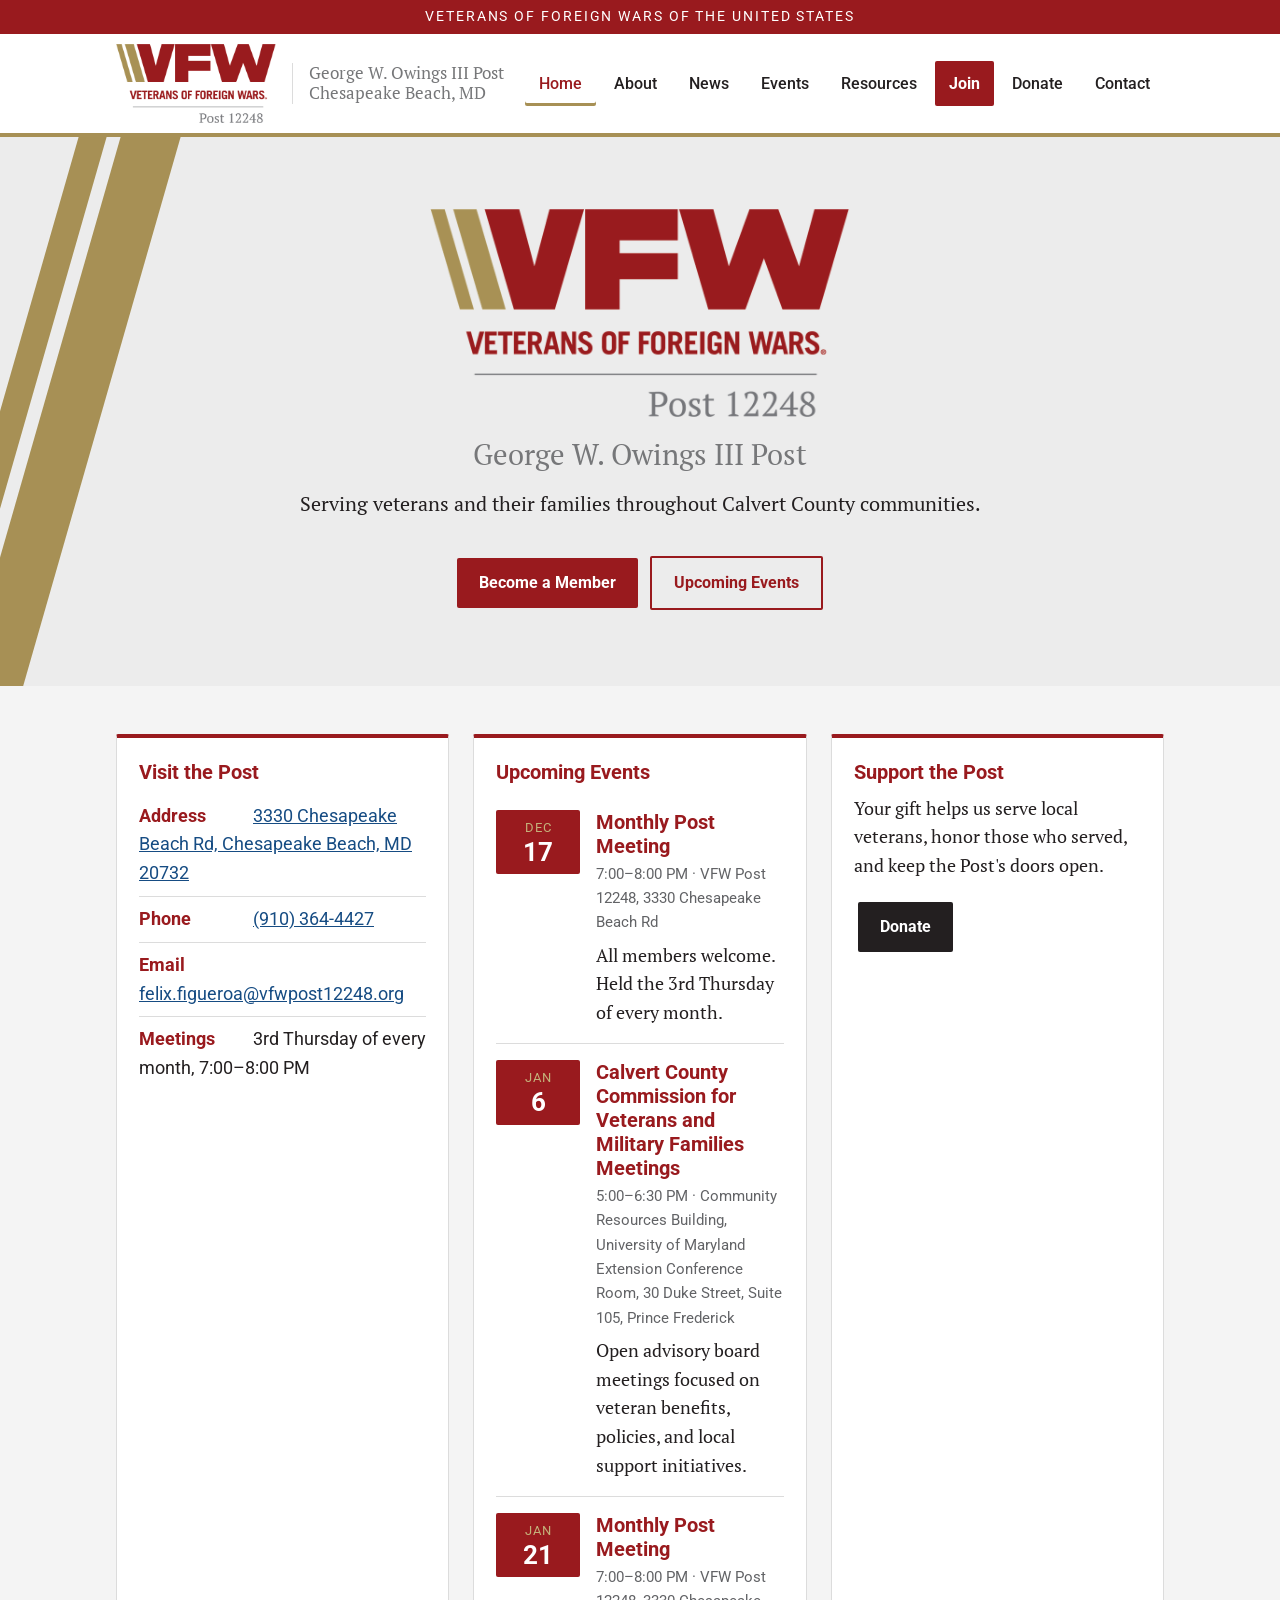
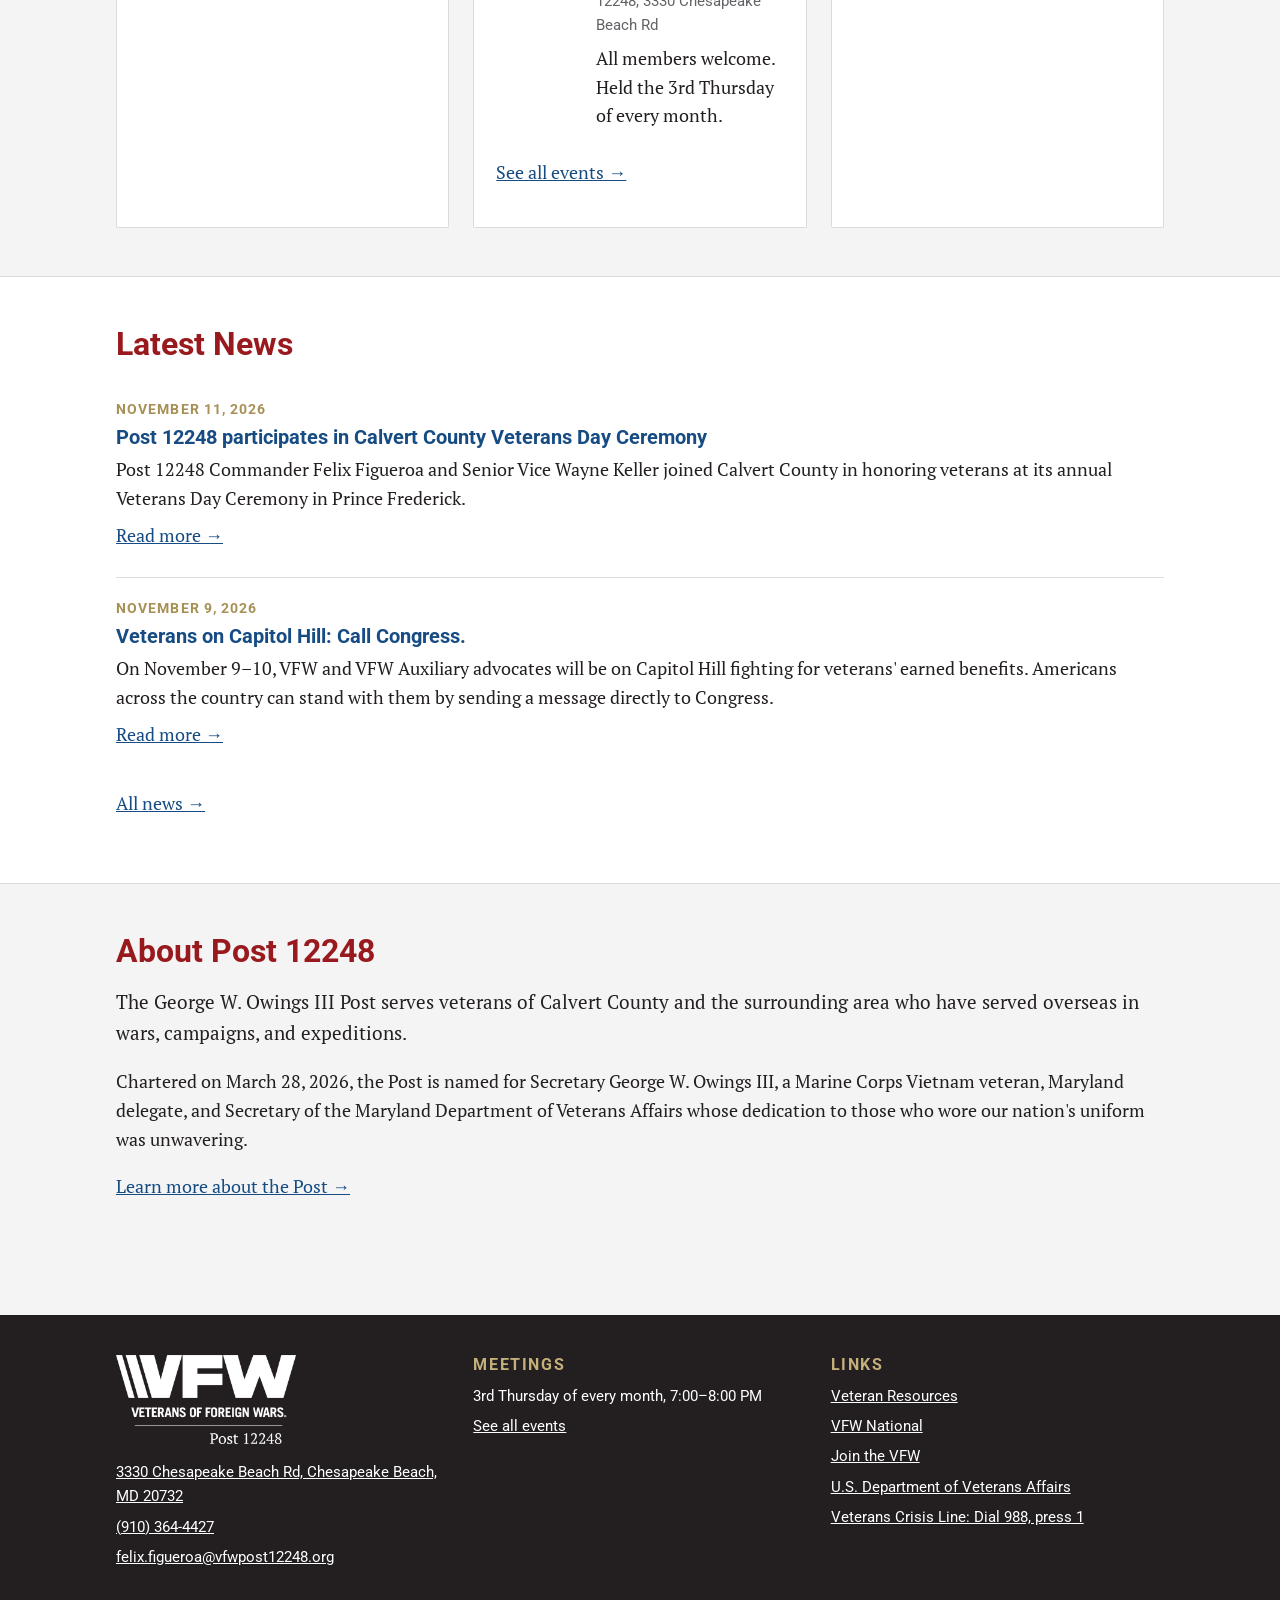
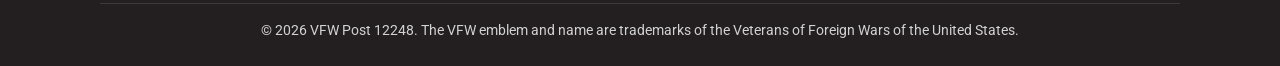
==== commit 0dd5a543: "Add files via upload" ====
--- a/index.html
+++ b/index.html
@@ -3,9 +3,51 @@
 <head>
   <meta charset="utf-8">
   <meta name="viewport" content="width=device-width, initial-scale=1">
-  <title>Home – VFW Post 12248</title>
-  <meta name="description" content="VFW Post 12248, George W. Owings III Post, Chesapeake Beach, Maryland. Meetings the 3rd Thursday of every month at 7 PM.">
+  <title>VFW Post 12248 | Veterans of Foreign Wars in Chesapeake Beach, MD</title>
+  <meta name="description" content="VFW Post 12248, the George W. Owings III Post, serves veterans and their families in Chesapeake Beach and Calvert County, Maryland. Meetings the 3rd Thursday of every month.">
   <link rel="canonical" href="https://www.vfwpost12248.org/">
+  <meta property="og:type" content="website">
+  <meta property="og:site_name" content="VFW Post 12248">
+  <meta property="og:title" content="VFW Post 12248 | Veterans of Foreign Wars in Chesapeake Beach, MD">
+  <meta property="og:description" content="VFW Post 12248, the George W. Owings III Post, serves veterans and their families in Chesapeake Beach and Calvert County, Maryland. Meetings the 3rd Thursday of every month.">
+  <meta property="og:url" content="https://www.vfwpost12248.org/">
+  <meta property="og:image" content="https://www.vfwpost12248.org/images/og-image.jpg">
+  <meta property="og:image:width" content="1200">
+  <meta property="og:image:height" content="630">
+  <meta property="og:image:alt" content="VFW Post 12248 logo, George W. Owings III Post, Chesapeake Beach, Maryland">
+  <meta name="twitter:card" content="summary_large_image">
+  <script type="application/ld+json">
+{
+  "@context": "https://schema.org",
+  "@type": "NGO",
+  "name": "VFW Post 12248",
+  "alternateName": "George W. Owings III Post, Veterans of Foreign Wars",
+  "url": "https://www.vfwpost12248.org/",
+  "logo": "https://www.vfwpost12248.org/images/post12248-logo.png",
+  "image": "https://www.vfwpost12248.org/images/og-image.jpg",
+  "description": "VFW Post 12248, the George W. Owings III Post, serves veterans and their families in Chesapeake Beach and Calvert County, Maryland. Meetings the 3rd Thursday of every month.",
+  "foundingDate": "2026-03-28",
+  "email": "felix.figueroa@vfwpost12248.org",
+  "telephone": "+1-910-364-4427",
+  "address": {
+    "@type": "PostalAddress",
+    "streetAddress": "3330 Chesapeake Beach Rd",
+    "addressLocality": "Chesapeake Beach",
+    "addressRegion": "MD",
+    "postalCode": "20732",
+    "addressCountry": "US"
+  },
+  "areaServed": {
+    "@type": "AdministrativeArea",
+    "name": "Calvert County, Maryland"
+  },
+  "parentOrganization": {
+    "@type": "Organization",
+    "name": "Veterans of Foreign Wars of the United States",
+    "url": "https://www.vfw.org"
+  }
+}
+  </script>
   <link rel="icon" type="image/png" href="images/favicon.png">
   <link rel="apple-touch-icon" href="images/apple-touch-icon.png">
   <link rel="preconnect" href="https://fonts.googleapis.com">
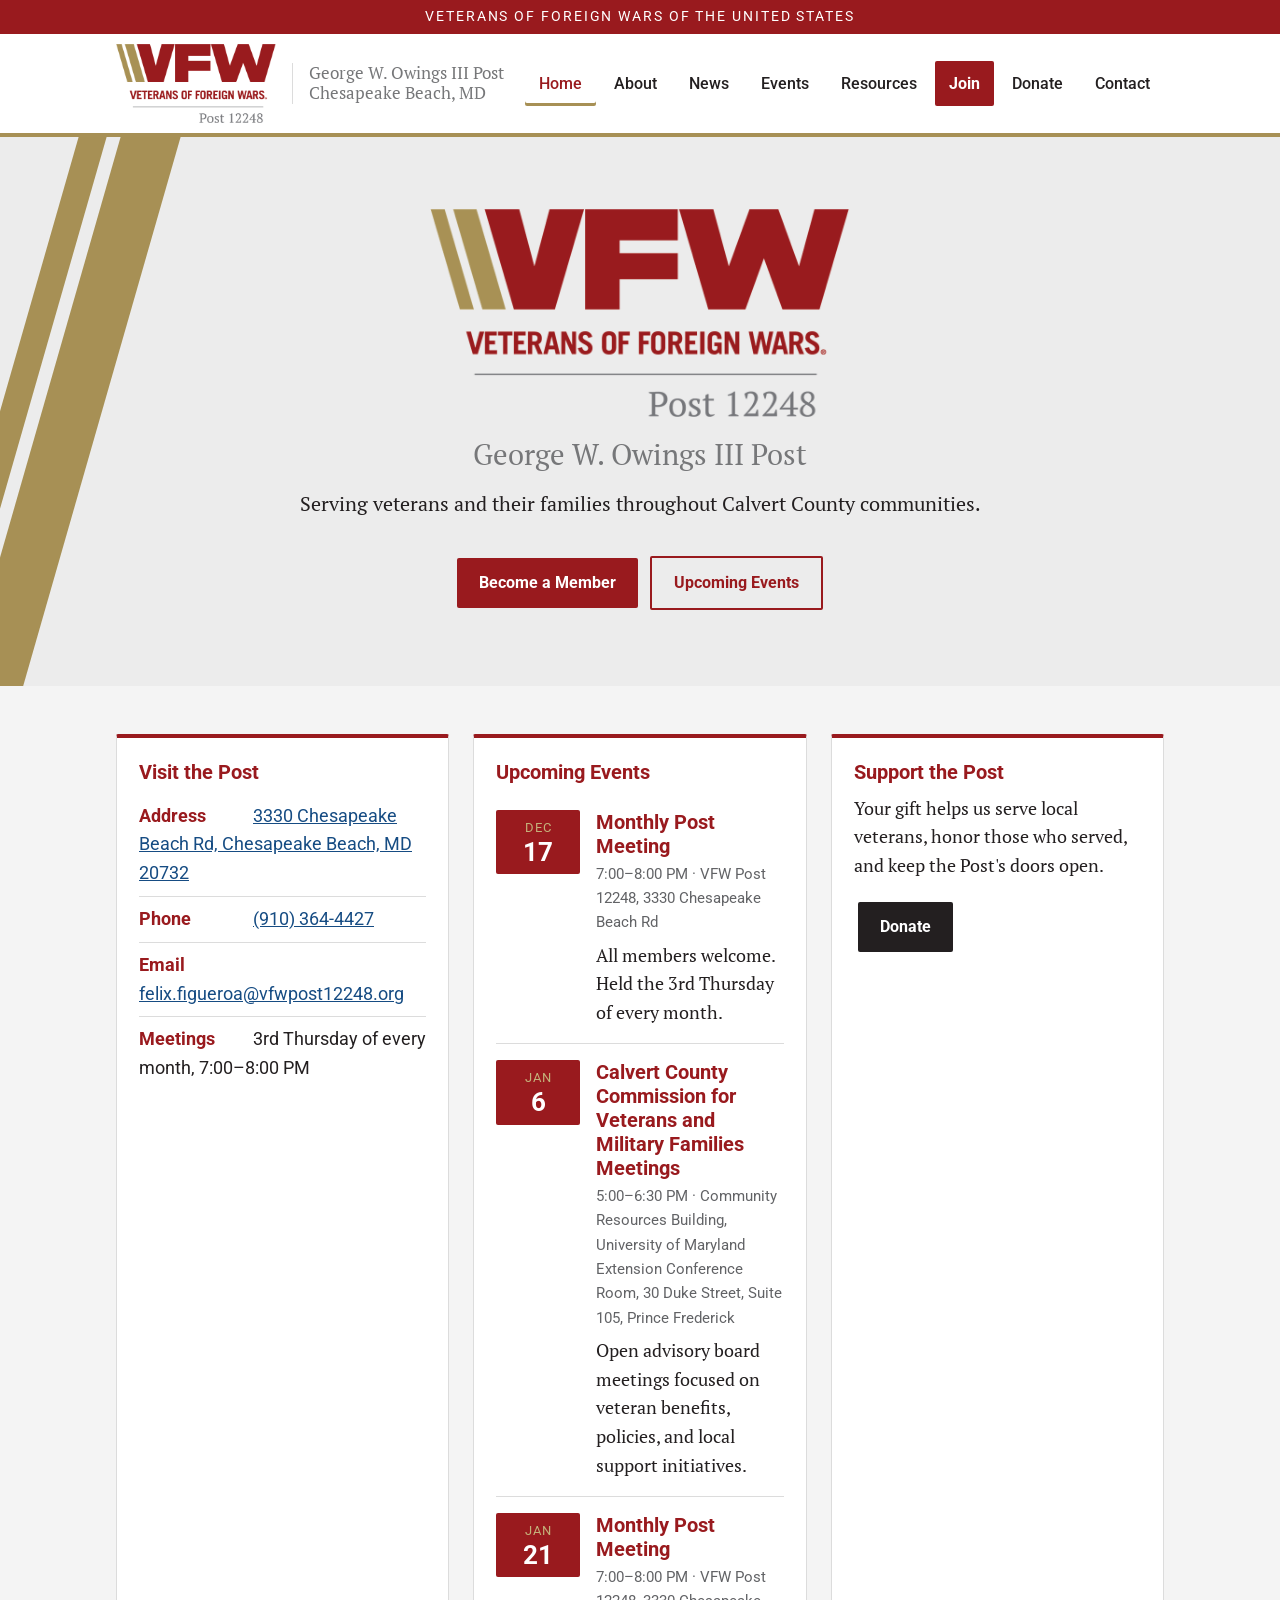
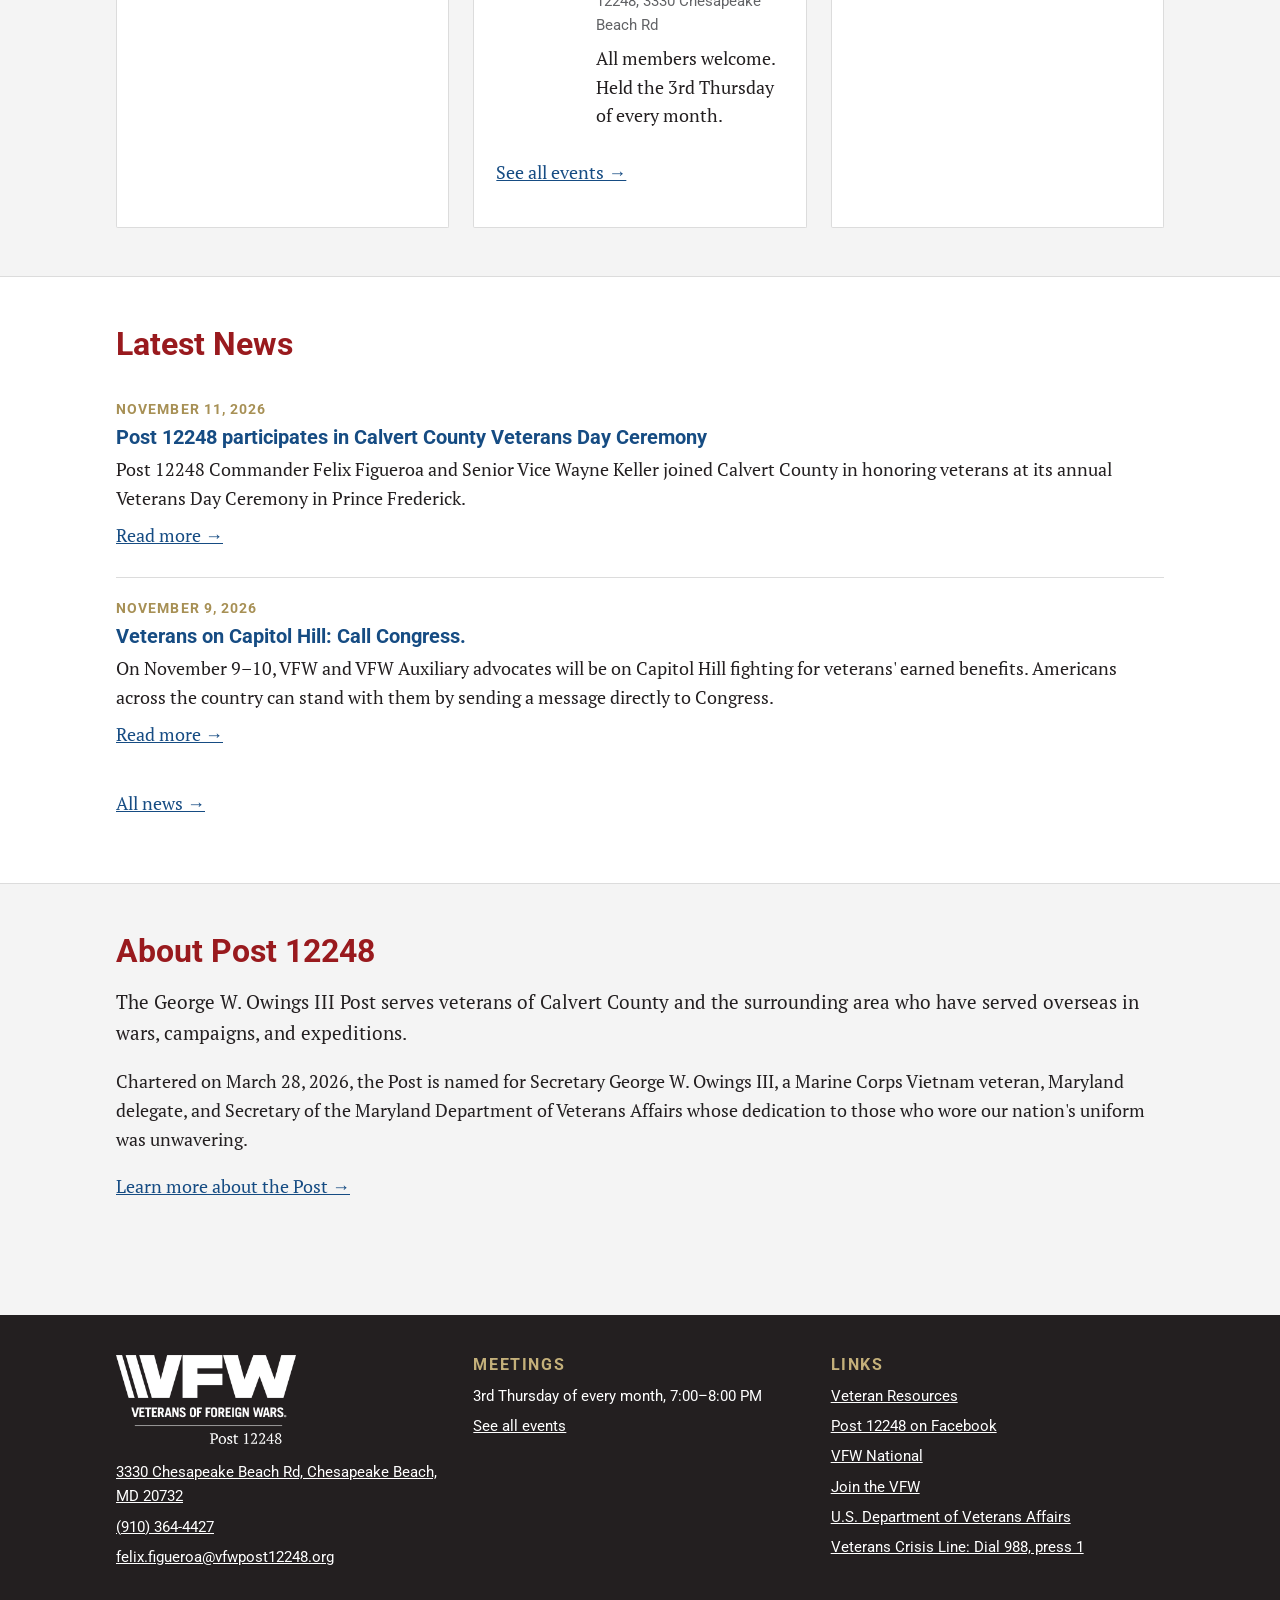
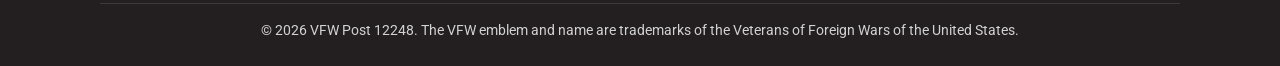
==== commit 6b74fc4e: "Updating pages with the Facebook link. The Post’s Facebook page is now linked in three places, built" ====
--- a/index.html
+++ b/index.html
@@ -45,7 +45,10 @@
     "@type": "Organization",
     "name": "Veterans of Foreign Wars of the United States",
     "url": "https://www.vfw.org"
-  }
+  },
+  "sameAs": [
+    "https://www.facebook.com/profile.php?id=61595276814596"
+  ]
 }
   </script>
   <link rel="icon" type="image/png" href="images/favicon.png">
@@ -147,6 +150,7 @@
         <h3>Links</h3>
         <ul>
           <li><a href="resources.html">Veteran Resources</a></li>
+          <li><a href="https://www.facebook.com/profile.php?id=61595276814596" target="_blank" rel="noopener">Post 12248 on Facebook</a></li>
           <li><a href="https://www.vfw.org" rel="noopener">VFW National</a></li>
           <li><a href="https://www.vfw.org/join" rel="noopener">Join the VFW</a></li>
           <li><a href="https://www.va.gov" rel="noopener">U.S. Department of Veterans Affairs</a></li>
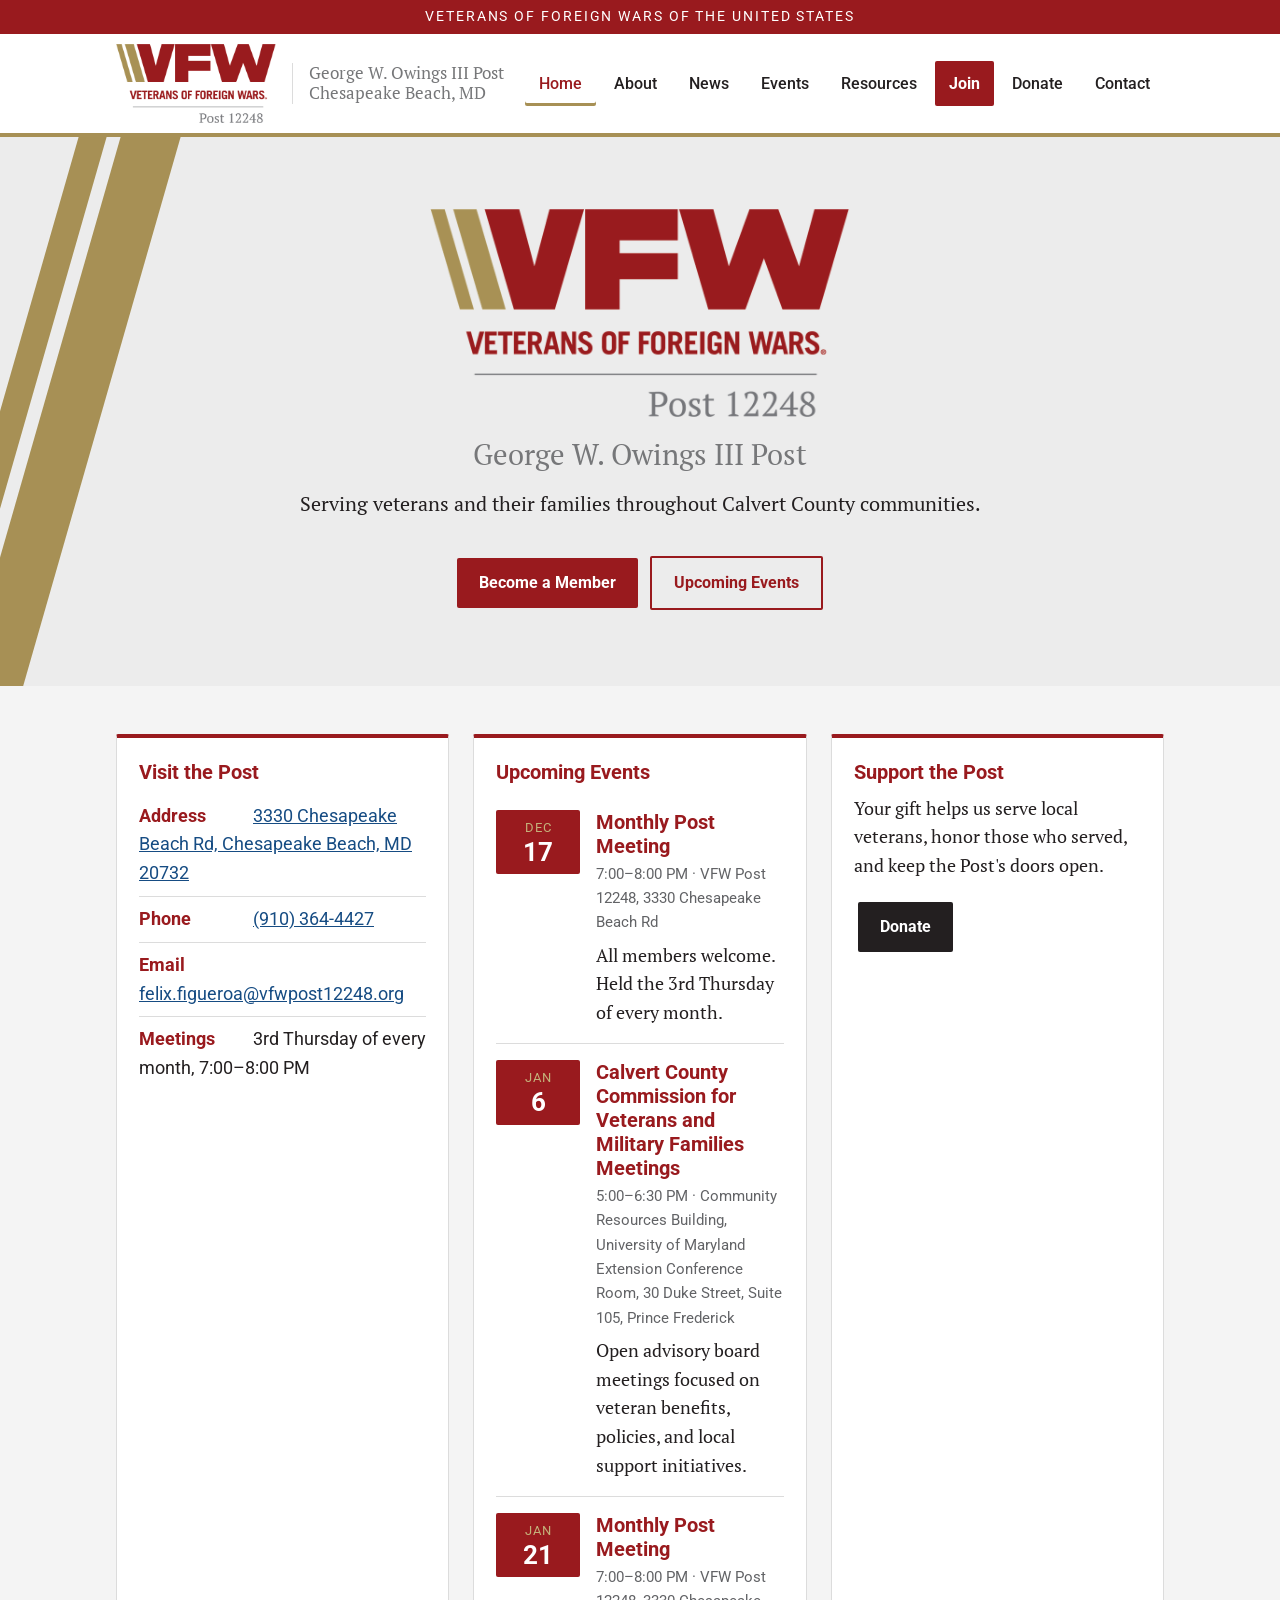
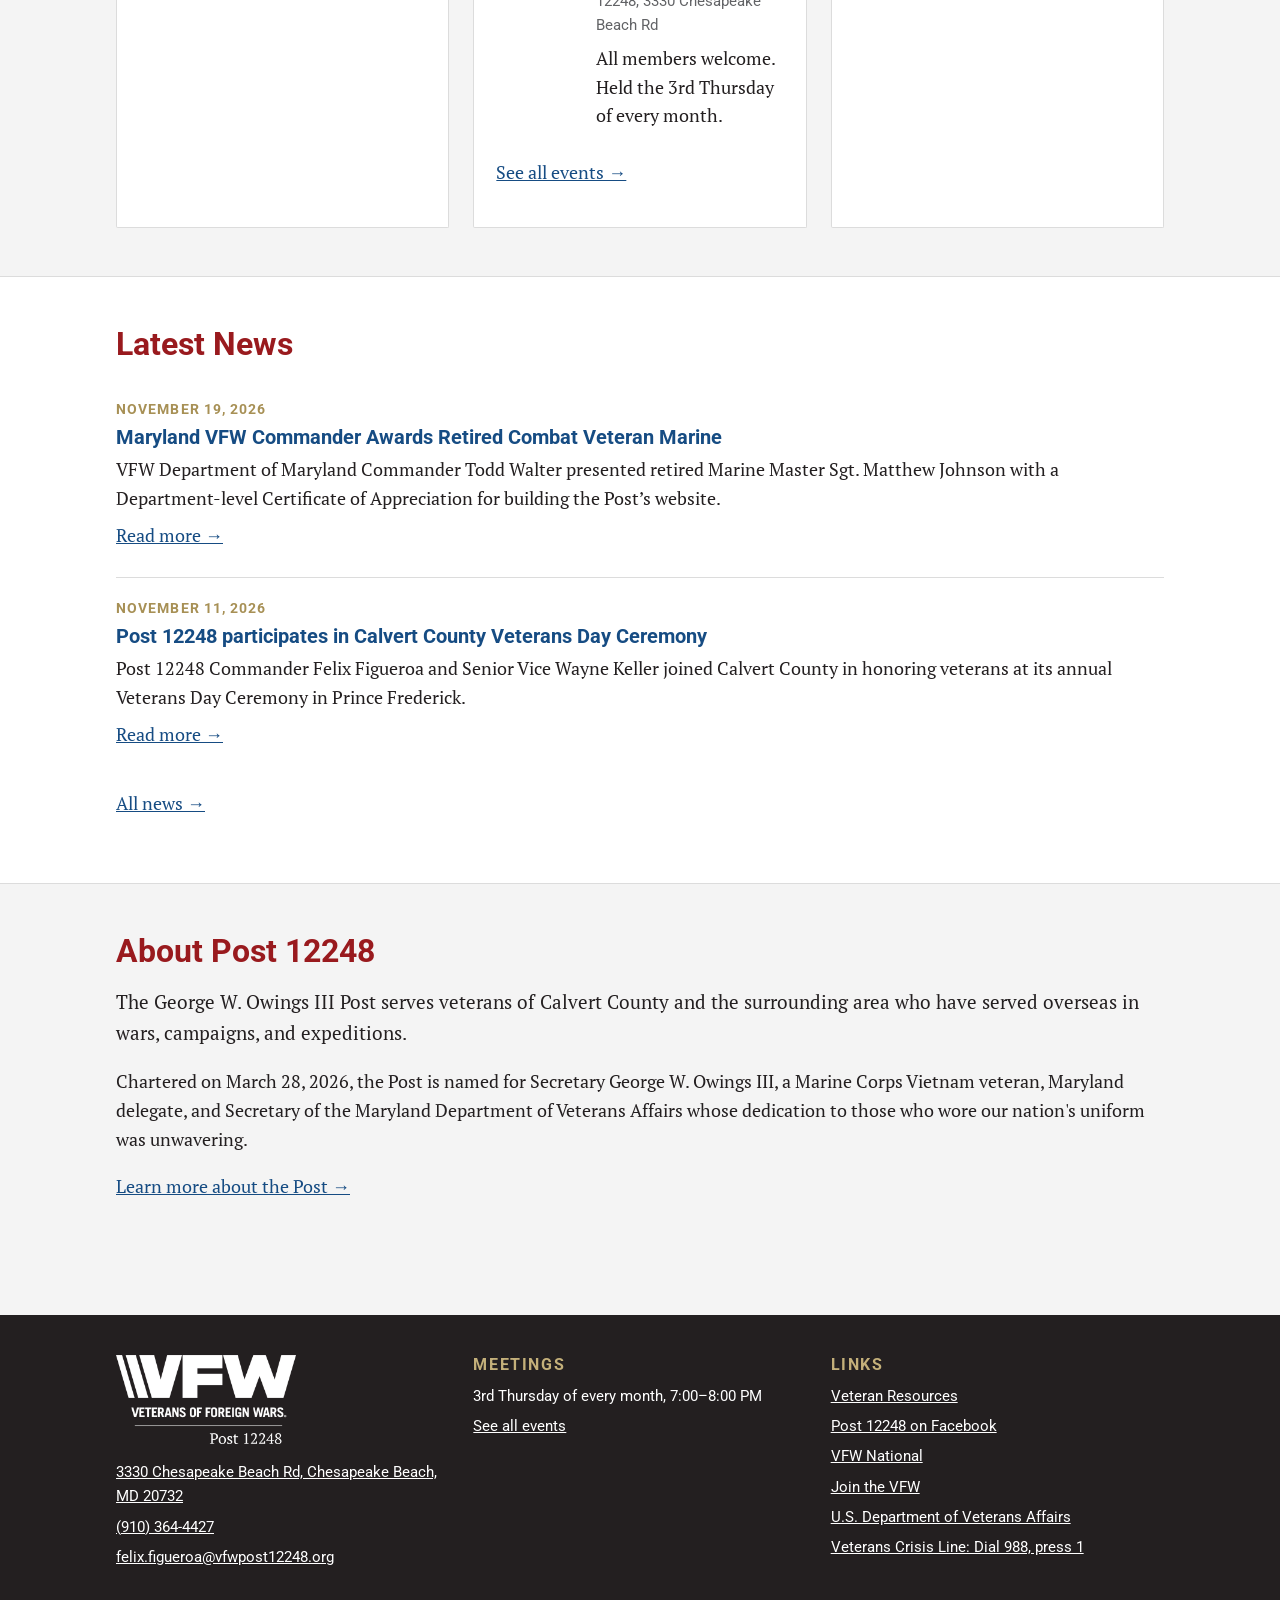
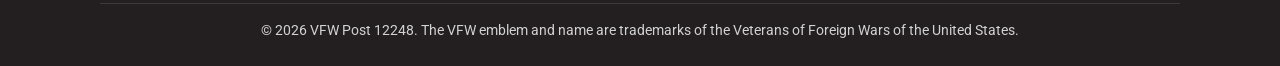
==== commit b79fd163: "Add files via upload" ====
--- a/index.html
+++ b/index.html
@@ -11,7 +11,7 @@
   <meta property="og:title" content="VFW Post 12248 | Veterans of Foreign Wars in Chesapeake Beach, MD">
   <meta property="og:description" content="VFW Post 12248, the George W. Owings III Post, serves veterans and their families in Chesapeake Beach and Calvert County, Maryland. Meetings the 3rd Thursday of every month.">
   <meta property="og:url" content="https://www.vfwpost12248.org/">
-  <meta property="og:image" content="https://www.vfwpost12248.org/images/og-image.jpg">
+  <meta property="og:image" content="https://www.vfwpost12248.org/images/site/og-image.jpg">
   <meta property="og:image:width" content="1200">
   <meta property="og:image:height" content="630">
   <meta property="og:image:alt" content="VFW Post 12248 logo, George W. Owings III Post, Chesapeake Beach, Maryland">
@@ -23,8 +23,8 @@
   "name": "VFW Post 12248",
   "alternateName": "George W. Owings III Post, Veterans of Foreign Wars",
   "url": "https://www.vfwpost12248.org/",
-  "logo": "https://www.vfwpost12248.org/images/post12248-logo.png",
-  "image": "https://www.vfwpost12248.org/images/og-image.jpg",
+  "logo": "https://www.vfwpost12248.org/images/site/post12248-logo.png",
+  "image": "https://www.vfwpost12248.org/images/site/og-image.jpg",
   "description": "VFW Post 12248, the George W. Owings III Post, serves veterans and their families in Chesapeake Beach and Calvert County, Maryland. Meetings the 3rd Thursday of every month.",
   "foundingDate": "2026-03-28",
   "email": "felix.figueroa@vfwpost12248.org",
@@ -51,8 +51,8 @@
   ]
 }
   </script>
-  <link rel="icon" type="image/png" href="images/favicon.png">
-  <link rel="apple-touch-icon" href="images/apple-touch-icon.png">
+  <link rel="icon" type="image/png" href="images/site/favicon.png">
+  <link rel="apple-touch-icon" href="images/site/apple-touch-icon.png">
   <link rel="preconnect" href="https://fonts.googleapis.com">
   <link rel="preconnect" href="https://fonts.gstatic.com" crossorigin>
   <link href="https://fonts.googleapis.com/css2?family=Roboto:wght@400;500;700&family=PT+Serif:ital,wght@0,400;0,700;1,400&display=swap" rel="stylesheet">
@@ -64,7 +64,7 @@
   <header class="site">
     <div class="wrap">
       <a class="brand" href="index.html">
-        <span class="logo"><img src="images/post12248-logo.png" alt="VFW – Veterans of Foreign Wars, Post 12248" width="160" height="79"></span>
+        <span class="logo"><img src="images/site/post12248-logo.png" alt="VFW – Veterans of Foreign Wars, Post 12248" width="160" height="79"></span>
         <span class="post">George W. Owings III Post<span class="loc"><br>Chesapeake Beach, MD</span></span>
       </a>
       <button class="menu-btn" aria-expanded="false" aria-controls="nav">Menu</button>
@@ -79,7 +79,7 @@
     <section class="hero">
       <div class="stripes" aria-hidden="true"></div>
       <div class="wrap">
-        <h1 class="hero-title"><img class="hero-logo" src="images/post12248-logo.png" alt="VFW Post 12248" width="420" height="208"><span>George W. Owings III Post</span></h1>
+        <h1 class="hero-title"><img class="hero-logo" src="images/site/post12248-logo.png" alt="VFW Post 12248" width="420" height="208"><span>George W. Owings III Post</span></h1>
         <p>Serving veterans and their families throughout Calvert County communities.</p>
         <a class="btn gold" href="join.html">Become a Member</a>
         <a class="btn outline" href="events.html">Upcoming Events</a>
@@ -132,7 +132,7 @@
   <footer class="site">
     <div class="wrap grid">
       <div>
-        <img class="footer-logo" src="images/post12248-logo-white.png" alt="VFW Post 12248" width="180" height="89" loading="lazy">
+        <img class="footer-logo" src="images/site/post12248-logo-white.png" alt="VFW Post 12248" width="180" height="89" loading="lazy">
         <ul>
           <li><a href="https://maps.google.com/?q=3330+Chesapeake+Beach+Rd,+Chesapeake+Beach,+MD+20732">3330 Chesapeake Beach Rd, Chesapeake Beach, MD 20732</a></li>
           <li><a href="tel:+19103644427">(910) 364-4427</a></li>
--- a/styles.css
+++ b/styles.css
@@ -202,6 +202,17 @@
 .crisis-box { background: #fff; border: 2px solid var(--vfw-red); border-left-width: 10px; padding: 20px 24px; border-radius: 2px; }
 .crisis-box h2 { margin-top: 0; }
 
+/* Post officers */
+.officers { display: grid; gap: 24px; grid-template-columns: repeat(auto-fill, minmax(210px, 1fr)); margin-top: 8px; }
+.officer { background: var(--card); border: 1px solid var(--border); border-top: 4px solid var(--vfw-red); border-radius: 2px; overflow: hidden; }
+.officer img { width: 100%; aspect-ratio: 4 / 5; object-fit: cover; display: block; background: #fff; }
+.officer-info { padding: 14px 16px 18px; }
+.officer h3 { margin: 0 0 2px; font-size: 1.15rem; }
+.officer .office { margin: 0; font-family: var(--sans); font-size: 0.85rem; font-weight: 700; text-transform: uppercase; letter-spacing: 0.06em; color: var(--vfw-gold); }
+.officer .bio { margin: 10px 0 0; font-size: 0.95rem; line-height: 1.5; }
+.officer .bio:empty { display: none; }
+@media (max-width: 480px) { .officers { grid-template-columns: repeat(2, 1fr); gap: 14px; } .officer-info { padding: 10px 12px 14px; } .officer h3 { font-size: 1rem; } }
+
 /* News */
 .news-item { padding: 20px 0; border-bottom: 1px solid var(--border); }
 .news-item:last-child { border-bottom: 0; }
